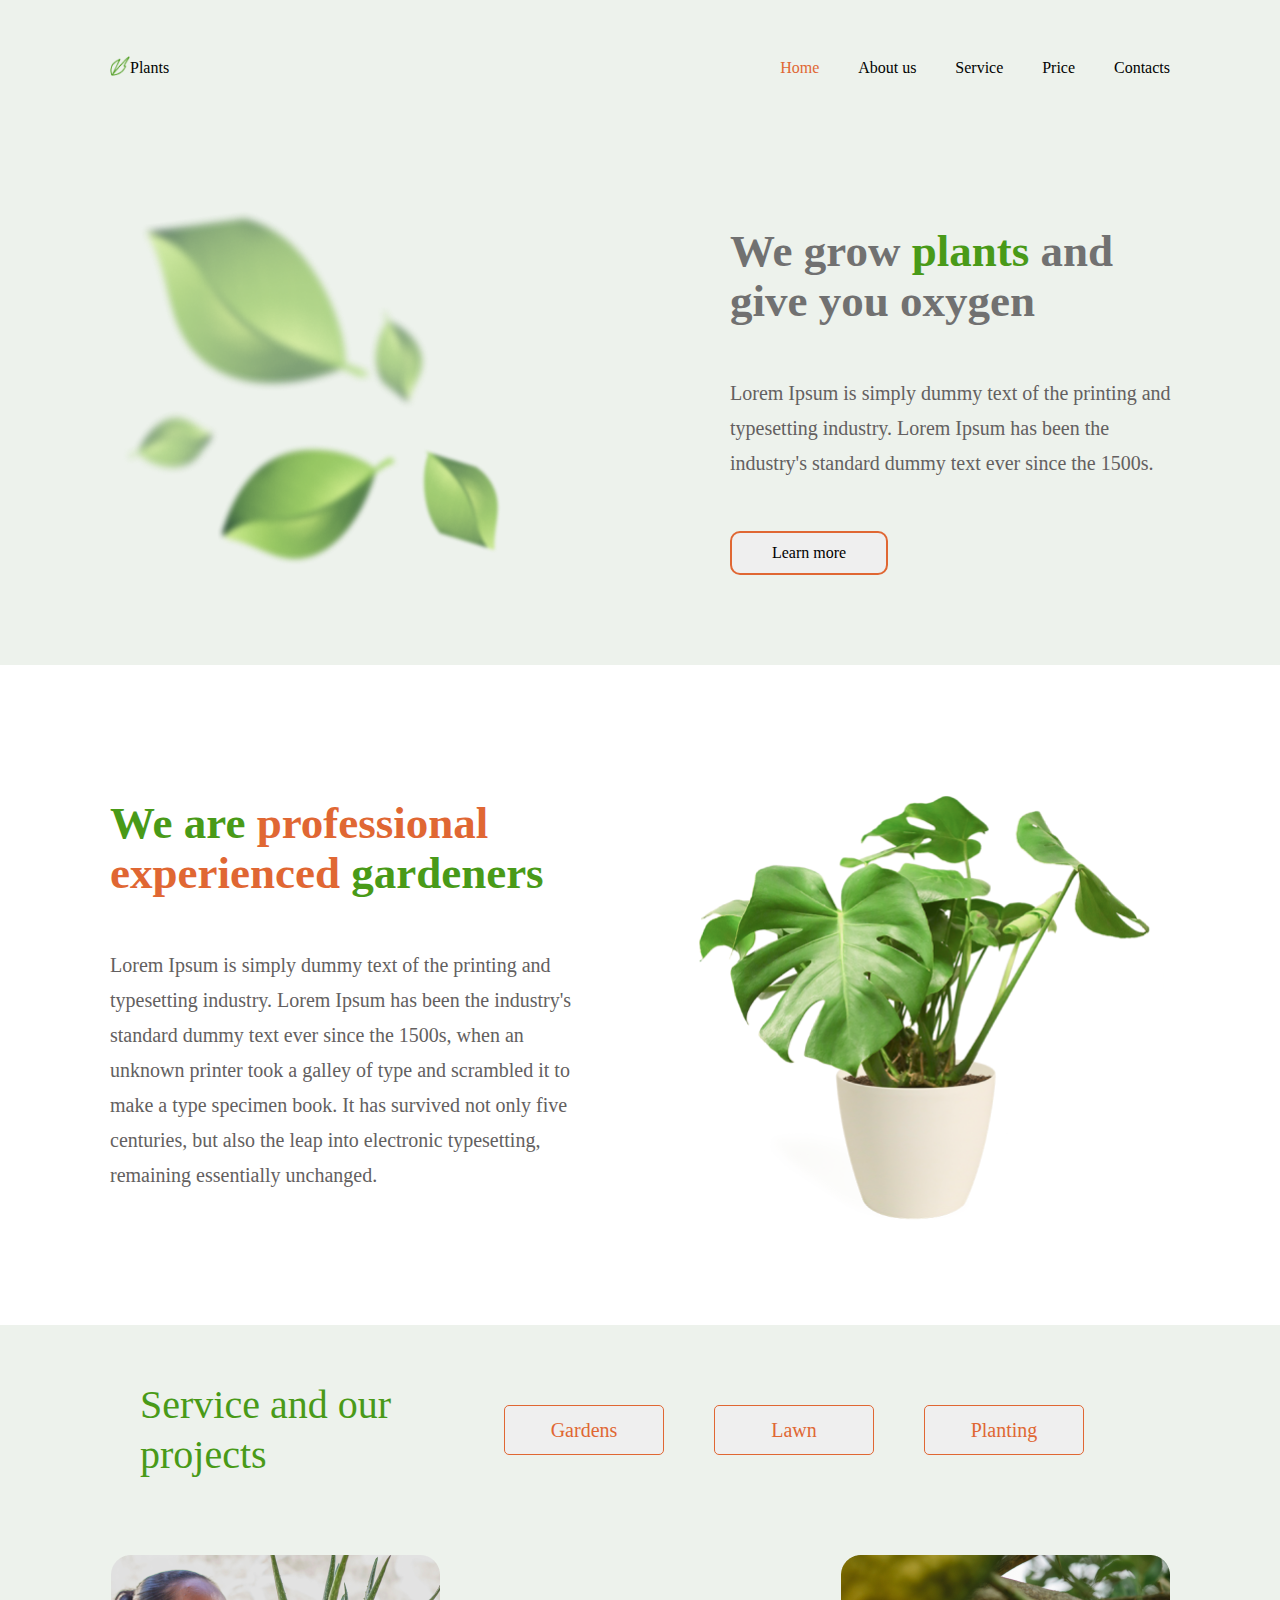
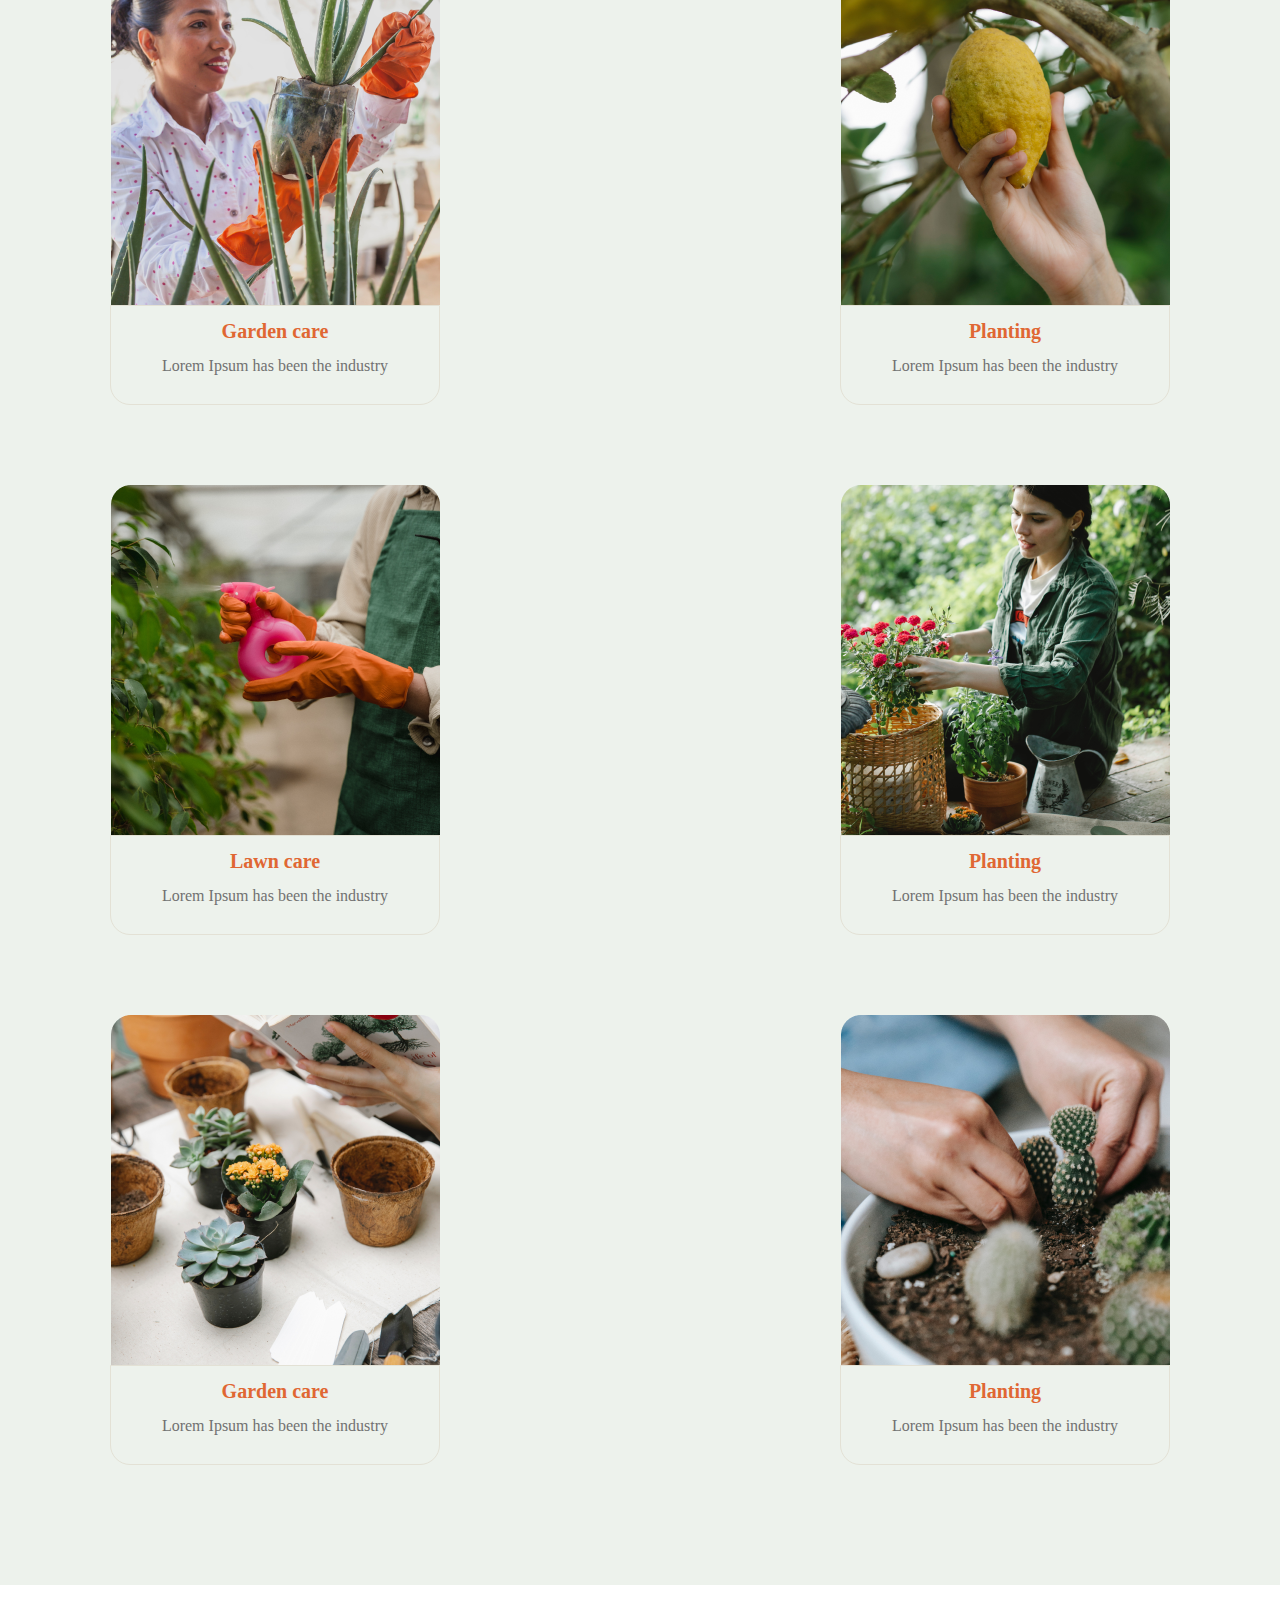
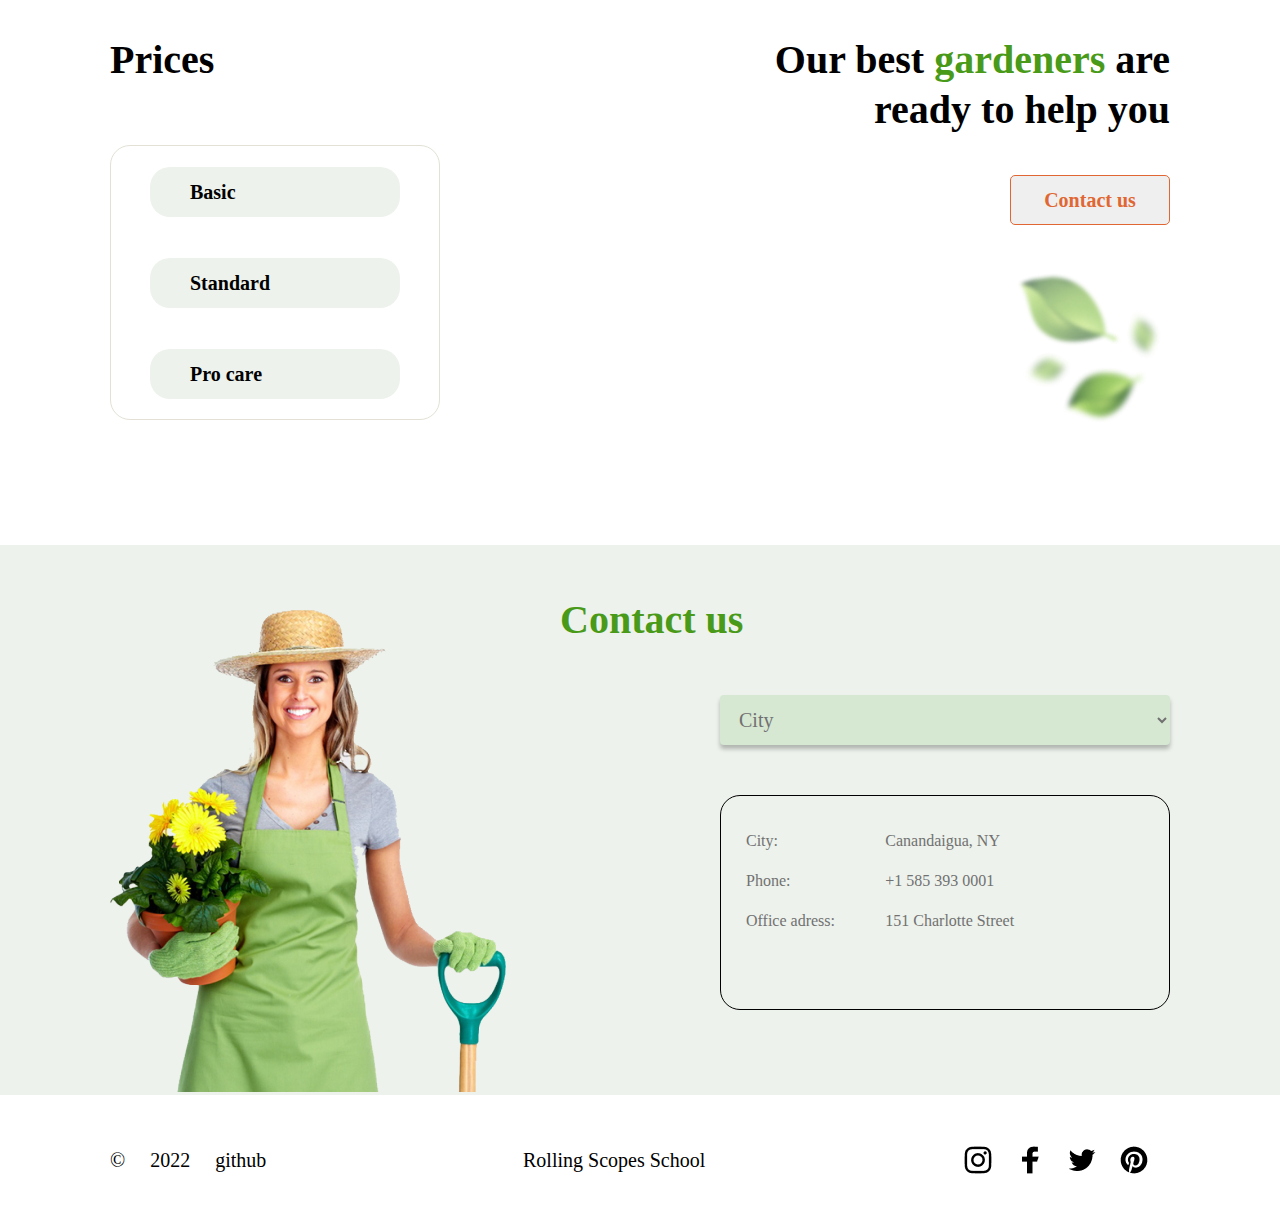
==== index.html @ 28f15deb "Try to add contact form" ====
<!DOCTYPE html>
<html lang="en">
<head>
    <meta charset="UTF-8">
    <meta http-equiv="X-UA-Compatible" content="IE=edge">
    <meta name="viewport" content="width=device-width, initial-scale=1.0">
    <link rel="stylesheet" href="css/reset.css"></link>
    <link rel="stylesheet" href="css/typography.css"></link>
    <link rel="stylesheet" href="css/main.css"></link>
    <link rel="stylesheet" href="css/adaptive.css"></link>
    <title>Plants</title>
</head>
<body>
    <div class="main-container">
        <header>
            <div class="head-logo">
                <img src="images/logo.png" alt="logo">
                <p>Plants</p>
            </div>
            <div class="head-menu">
                <div class="head-items" >
                    <a href="#" style="color:var(--color-orange)">Home</a>
                </div>
                <div class="head-items">
                    <a href="#">About us</a>
                </div>
                <div class="head-items">
                    <a href="#">Service</a>
                </div>
                <div class="head-items">
                    <a href="#">Price</a>
                </div>
                <div class="head-items">
                    <a href="#">Contacts</a>
                </div>
            </div>
        </header>
        <main>
            <div class="welcom">
                <div class="laefs">
                    <img src="images/leafs.png" alt="leafs">
                </div>
                <div class="welcom-section">
                    <div class="welcom-title">
                        <p>We grow <span style="color:var(--color-green)">plants</span> 
                            and give you oxygen
                        </p>
                    </div>
                    <div class="welcom-text">
                        <p>Lorem Ipsum is simply dummy text of the printing 
                            and typesetting industry. Lorem Ipsum has been 
                            the industry's standard dummy text ever since 
                            the 1500s.
                        </p>
                    </div>
                    <div class="welcom-buttom">
                        <form action="#">
                            <button class="button"><span>Learn more</span></button>
                        </form>
                    </div>
                </div>
            </div>
            <div class="about">
                <div class="about-wrapper">
                    <div class="about-title">
                        <p>We are <span style="color: var(--color-orange)">professional experienced</span> gardeners</p>
                    </div>
                    <div class="about-text">
                        <p>Lorem Ipsum is simply dummy text of the printing 
                            and typesetting industry. Lorem Ipsum has been the 
                            industry's standard dummy text ever since the 1500s, 
                            when an unknown printer took a galley of type and 
                            scrambled it to make a type specimen book. It has 
                            survived not only five centuries, but also the leap 
                            into electronic typesetting, remaining essentially 
                            unchanged. 
                        </p>
                    </div>
                </div>
                <div class="about-logo">
                    <img src="images/houseplant.png" alt="houseplant">
                </div>
            </div>
            <div class="service">
                <div class="service-top">
                    <div class="service-title">
                        <p>Service and our projects</p>
                    </div>
                    <div class="service-menu">
                        <button class="button-service"><span>Gardens</span></button>
                        <button class="button-service"><span>Lawn</span></button>
                        <button class="button-service"><span>Planting</span></button>
                    </div>
                </div>
                <div class="service-main">
                    <div class="service-item">
                        <div class="service-picture">
                            <a href="#"><img src="images/garden.png" alt="Garden care"></a> 
                        </div>
                        <div class="service-name">
                            <p class="topic">Garden care</p>
                            <p>Lorem Ipsum has been the industry</p>
                        </div>
                    </div>
                    <div class="service-item">
                        <div class="service-picture">
                            <a href="#"><img src="images/planting.png" alt="Planting"></a> 
                        </div>
                        <div class="service-name">
                            <p class="topic">Planting</p>
                            <p>Lorem Ipsum has been the industry</p>
                        </div>
                    </div>
                    <div class="service-item">
                        <div class="service-picture">
                            <a href="#"><img src="images/care.png" alt="Lawn care"></a> 
                        </div>
                        <div class="service-name">
                            <p class="topic">Lawn care</p>
                            <p>Lorem Ipsum has been the industry</p>
                        </div>
                    </div>
                    <div class="service-item">
                        <div class="service-picture">
                            <a href="#"><img src="images/planting2.png" alt="Planting"></a> 
                        </div>
                        <div class="service-name">
                            <p class="topic">Planting</p>
                            <p>Lorem Ipsum has been the industry</p>
                        </div>
                    </div>
                    <div class="service-item">
                        <div class="service-picture">
                            <a href="#"><img src="images/gargen2.png" alt="Garden"></a> 
                        </div>
                        <div class="service-name">
                            <p class="topic">Garden care</p>
                            <p>Lorem Ipsum has been the industry</p>
                        </div>
                    </div>
                    <div class="service-item">
                        <div class="service-picture">
                            <a href="#"><img src="images/planting3.png" alt="Planting"></a> 
                        </div>
                        <div class="service-name">
                            <p class="topic">Planting</p>
                            <p>Lorem Ipsum has been the industry</p>
                        </div>
                    </div>
                </div>
            </div>
            <div class="price-content">
                <div class="price-choose">
                    <p>Prices</p>
                    <div class="price-box">
                        <button class="button-price"><span>Basic</span></button>
                        <button class="button-price"><span>Standard</span></button>
                        <button class="button-price"><span>Pro care</span></button>
                    </div>
                </div>
                <div class="price-help">
                    <p>Our best <span style="color: var(--color-green);">gardeners</span> are ready to help you</p>
                    <button class="button-contact"><span>Contact us</span></button>
                    <img src="images/leafs_smoll.png" alt="leafs">
                </div>
            </div>
            <div class="contacts">
                <div class="logo-contacts">
                    <img src="images/women.png" alt="contacts">
                </div>
                <div class="contact-form">
                    <p>Contact us</p>
                    <div class="city-list">
                        <select name="City" size="1">
                            <option value="">City</option>
                            <option value="i1">Canandaigua, NY</option>
                            <option value="2">New York City</option>
                            <option value="3">Yonkers, NY</option>
                            <option value="4">Sherrill, NY</option>
                        </select>
                    </div>
                    <div class="output-information">
                        <div class="outinfo">
                            <p>City:</p>
                            <P>Canandaigua, NY</P>
                        </div>
                        <div class="outinfo">
                            <p>Phone:</p>
                            <P>+1 585 393 0001</P>
                        </div>
                        <div class="outinfo">
                            <p>Office adress:</p>
                            <P>151 Charlotte Street</P>
                        </div>
                    </div>    
                    <!-- <div>
                        <div id="i1" style="display: none;">
                            Блок1
                        </div>
                        <script>
                            function viewList(){
                            document.getElementById("i1").style.display = "block";
                          };
                        </script>
                        
                    </div> -->
                </div>
            </div>
        </main>
        <footer>
            <div>
                <p>&copy; &nbsp;&nbsp;&nbsp; 2022 &nbsp;&nbsp;&nbsp; github</p>
            </div>
            <div>
                <p>Rolling Scopes School</p>
            </div>
            <div class="socials">
                <img src="images/instagram.png" alt="instagram">
                <img src="images/facebook.png" alt="facebook">
                <img src="images/twitter.png" alt="twitter">
                <img src="images/odnoklasniki.png" alt="odnoklasniki">
            </div>
        </footer>
    </div>
</body>
</html>
---- css/typography.css ----
:root {
    --color-green: #499A18;
    --color-orange: #E06733;
    --color-fon: #EDF2EC;
    --color-black: #010201;
    --color-title: #717171;
    --color-text: #636060;
}
---- css/main.css ----
body {
    background-color: #ffffff;
}

.main-container {
    max-width: 1440px;
    margin-left: auto;
    margin-right: auto;
}

header {
    min-height: 135px;
    background-color: var(--color-fon);
    display: flex;
    justify-content: space-between;
    align-items: center;
    font-family: Inika;
    font-weight: 500;
    font-size: 16px;
    color: var(--color-black);
}

.head-logo {
    display: flex;
    justify-content: flex-start;
    padding-left: 110px;
    width: 100%;
    height: 100%;
}

.head-logo img {
    height: 20px;
    width: 20px;
}

.head-menu {
    display: flex;
    justify-content: space-between;
    width: 100%;
    height: 100%;
    padding-right: 110px;
    padding-left: 200px;
}

.head-menu .head-items a{
    text-decoration: none;
    color: var(--color-black);
}

.welcom {
    height: 530px;
    background-color: var(--color-fon);
    display: flex;
    justify-content: center;
    align-items: center;
}

.welcom .laefs{
    min-width: 50%;
}

.welcom .laefs img{
    min-height: 410px;
    min-width: 450px;
    padding-left: 120px;
    padding-right: 120px;
}

.welcom .welcom-section {
    display: flex;
    flex-direction: column;
    justify-content: space-between;
    padding: 90px;
}

.welcom-title {
    font-family: Inter;
    font-weight: 700;
    font-size: 45px;
    color: var(--color-title);
    line-height: 50px;
}

.welcom-text {
    font-family: Inter;
    font-weight: 400;
    font-size: 20px;
    color: var(--color-text);
    line-height: 35px;
    margin: 50px 0 50px;
}

.welcom-section .button {
    height: 44px;
    width: 158px;
    font-family: Inter;
    font-weight: 400;
    border: 2px solid var(--color-orange);
    cursor: pointer;
    border-radius: 10px;
    font-size: 16px;
}

.welcom-section .button:hover {
    background-color: var(--color-orange);
    color: #ffffff;
}

.about {
    display: flex;
    justify-content: space-between;
    align-items: center;
    height: 660px;
    padding: 110px;
}

.about-title {
    font-family: Inter;
    font-weight: 700;
    font-size: 45px;
    color: var(--color-green);
    line-height: 50px;
    margin: 50px 100px 50px 0;
}

.about-text {
    font-family: Inter;
    font-weight: 400;
    font-size: 20px;
    color: var(--color-text);
    line-height: 35px;
    margin: 50px 100px 50px 0;
}

.about .about-logo {
    min-width: 45%;
    display: flex;
    justify-content: center;
}

.about .about-logo img{
    height: 480px;
    width: 465px;
}

.service {
    min-height: 1300px;
    background-color: var(--color-fon);
    display: flex;
    flex-direction: column;
    padding: 20px 110px 120px;
}

.service-top {
    height: 170px;
    display: flex;
    justify-content: flex-start;
    align-items: center;
    padding-left: 30px;
}

.service-top .service-title {
    color: var(--color-green);
    font-family: Inika;
    font-weight: 400;
    font-size: 40px;
    line-height: 50px;
    width: 30%;
}

.service-top .service-menu {
    display: flex;
    justify-content: space-between;
    gap: 50px;
    margin-left: 55px;
}

.service-top .button-service{
    width: 160px;
    height: 50px;
    font-family: Inika;
    font-weight: 400;
    color: var(--color-orange);
    border: 1px solid var(--color-orange);
    cursor: pointer;
    border-radius: 5px;
    font-size: 20px;
}

.service-top .button-service:hover{
    color: white;
    background-color: var(--color-orange);
}

.service-main {
    margin-top: 40px;
    flex-wrap: wrap;
    display: flex;
    justify-content: space-between;
    gap: 80px;
}

.service-main .service-name {
    height: 100px;
    width: 330px;
    border: 1px solid #E3E1D5;
    border-radius: 0 0 20px 20px;
    text-align: center;
}

.service-main .topic {
    color: var(--color-orange);
    font-family: Inter;
    font-weight: 700;
    font-size: 20px;
    line-height: 50px;
}
.service-main p {
    color: var(--color-title);
    font-family: Inter;
    font-weight: 400;
    font-size: 16px;
    line-height: 20px;
}

.price-content {
    height: 560px;
    display: flex;
    justify-content: space-between;
    padding: 50px 110px 125px;
}

.price-content p {
    font-family: Inter;
    font-weight: 700;
    color: black;
    font-size: 40px;
    line-height: 50px;
}

.price-content .price-choose {
    display: flex;
    flex-direction: column;
    justify-content: stretch;
    gap: 60px;
}

.price-content .price-box {
    width: 330px;
    height: 280px;
    border: 1px solid #E3E1D5;
    border-radius: 20px;
    display: flex;
    flex-direction: column;
    justify-content: space-around;
    align-items: center;
}

.price-content .price-box .button-price {
    width: 250px;
    height: 50px;
    border: none;
    border-radius: 20px;
    font-family: Inter;
    font-weight: 700;
    font-size: 20px;
    background-color: var(--color-fon);
    text-align: left;
    padding-left: 40px;
    cursor: pointer;
}

.price-content .price-help {
    display: flex;
    flex-direction: column;
    align-items: flex-end;
    gap: 40px;
    width: 40%;
    text-align: right;
}

.price-content .button-contact{
    min-width: 160px;
    min-height: 50px;
    font-family: Inika;
    font-weight: 700;
    color: var(--color-orange);
    border: 1px solid var(--color-orange);
    cursor: pointer;
    border-radius: 5px;
    font-size: 20px;
}

.price-content .button-contact:hover{
    color: white;
    background-color: var(--color-orange);
}

.price-content .price-help img{
    height: 175px;
    width: 155px;
}

.contacts {
    height: 550px;
    background-color: var(--color-fon);
    padding: 50px 110px 0;
    display: flex;
}

.contact-form {
    margin-left: 50px;
    display: flex;
    flex-direction: column;
    gap: 50px;
    flex-grow: 1;
    align-items: flex-end;
}

.contact-form p {
    font-family: Inika;
    font-weight: 700;
    color: var(--color-green);
    font-size: 40px;
    line-height: 50px;
    width: 100%;
}

.contact-form .city-list {
    display: flex;
    justify-content: flex-end;
}    

.contact-form select {
    width: 450px;
    height: 50px;
    font-size: 20px;
    color: var(--color-title);
    background-color: #D6E7D2;
    box-shadow: 0px 4px 4px rgba(0, 0, 0, 0.25);
    border-radius: 4px;
    padding-left: 15px;
    border: none;
}

 .contact-form option {
    line-height: 100px;
    background-color: #D6E7D2;
    min-height: 100px;
    
 }

.contact-form select:hover {
    color: var(--color-title);
    background-color: #C1E698;
}

.contact-form .output-information {
    width: 450px;
    height: 215px;
    border: 1px solid;
    border-radius: 20px;
    display: flex;
    flex-direction: column;
    padding: 25px;
    /* display: none; */
}

.contact-form .outinfo {
    display: flex;
    justify-content: space-between;
    width: 70%;
}

.contact-form .output-information p{
    font-family: Inter;
    font-size: 16px;
    line-height: 40px;
    font-weight: 400;
    color: var(--color-title);
}



footer {
    min-height: 130px;
    padding: 0 110px;
    font-family: Inter;
    font-weight: 400;
    font-size: 20px;
    line-height: 50px;
    display: flex;
    justify-content: space-between;
    align-items: center;
}

footer .socials {
    display: flex;
    justify-content: space-between;
}

.socials img {
    height: 32px;
    width: 32px;
    margin-right: 20px;
}
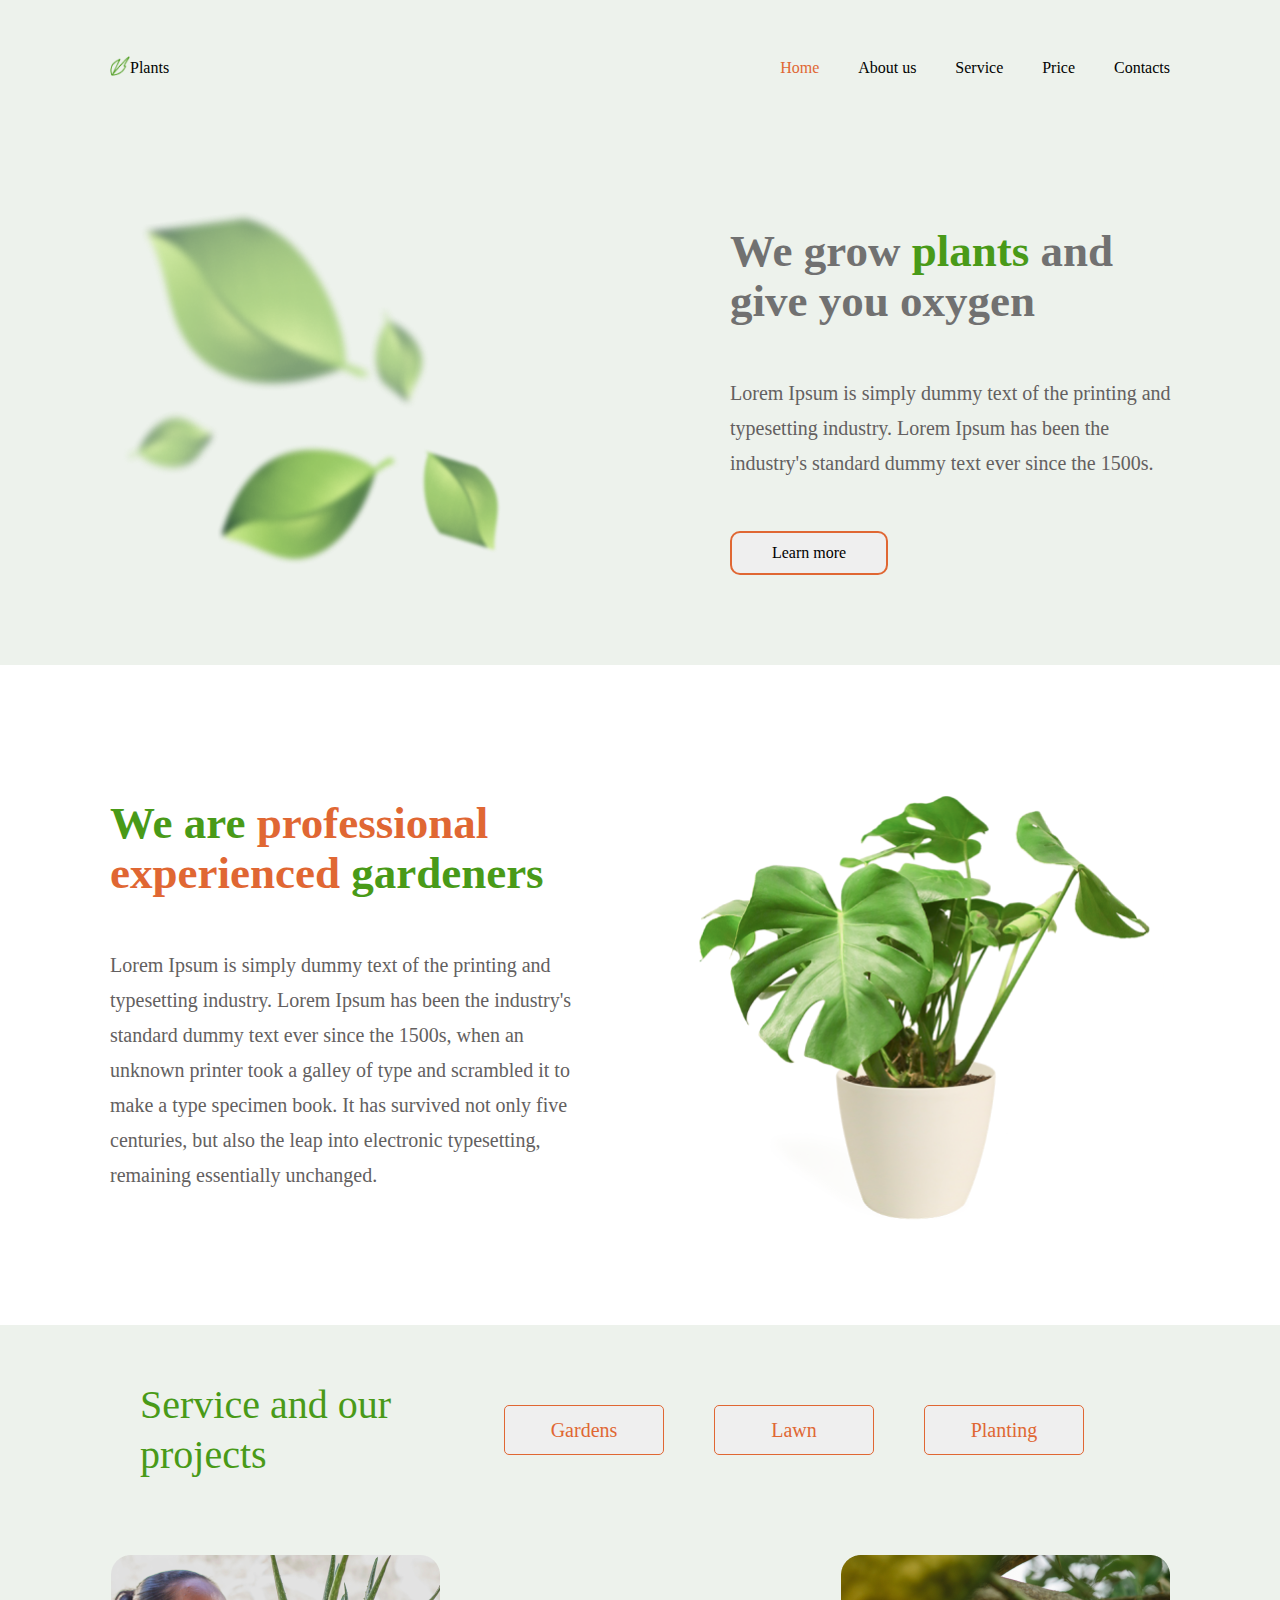
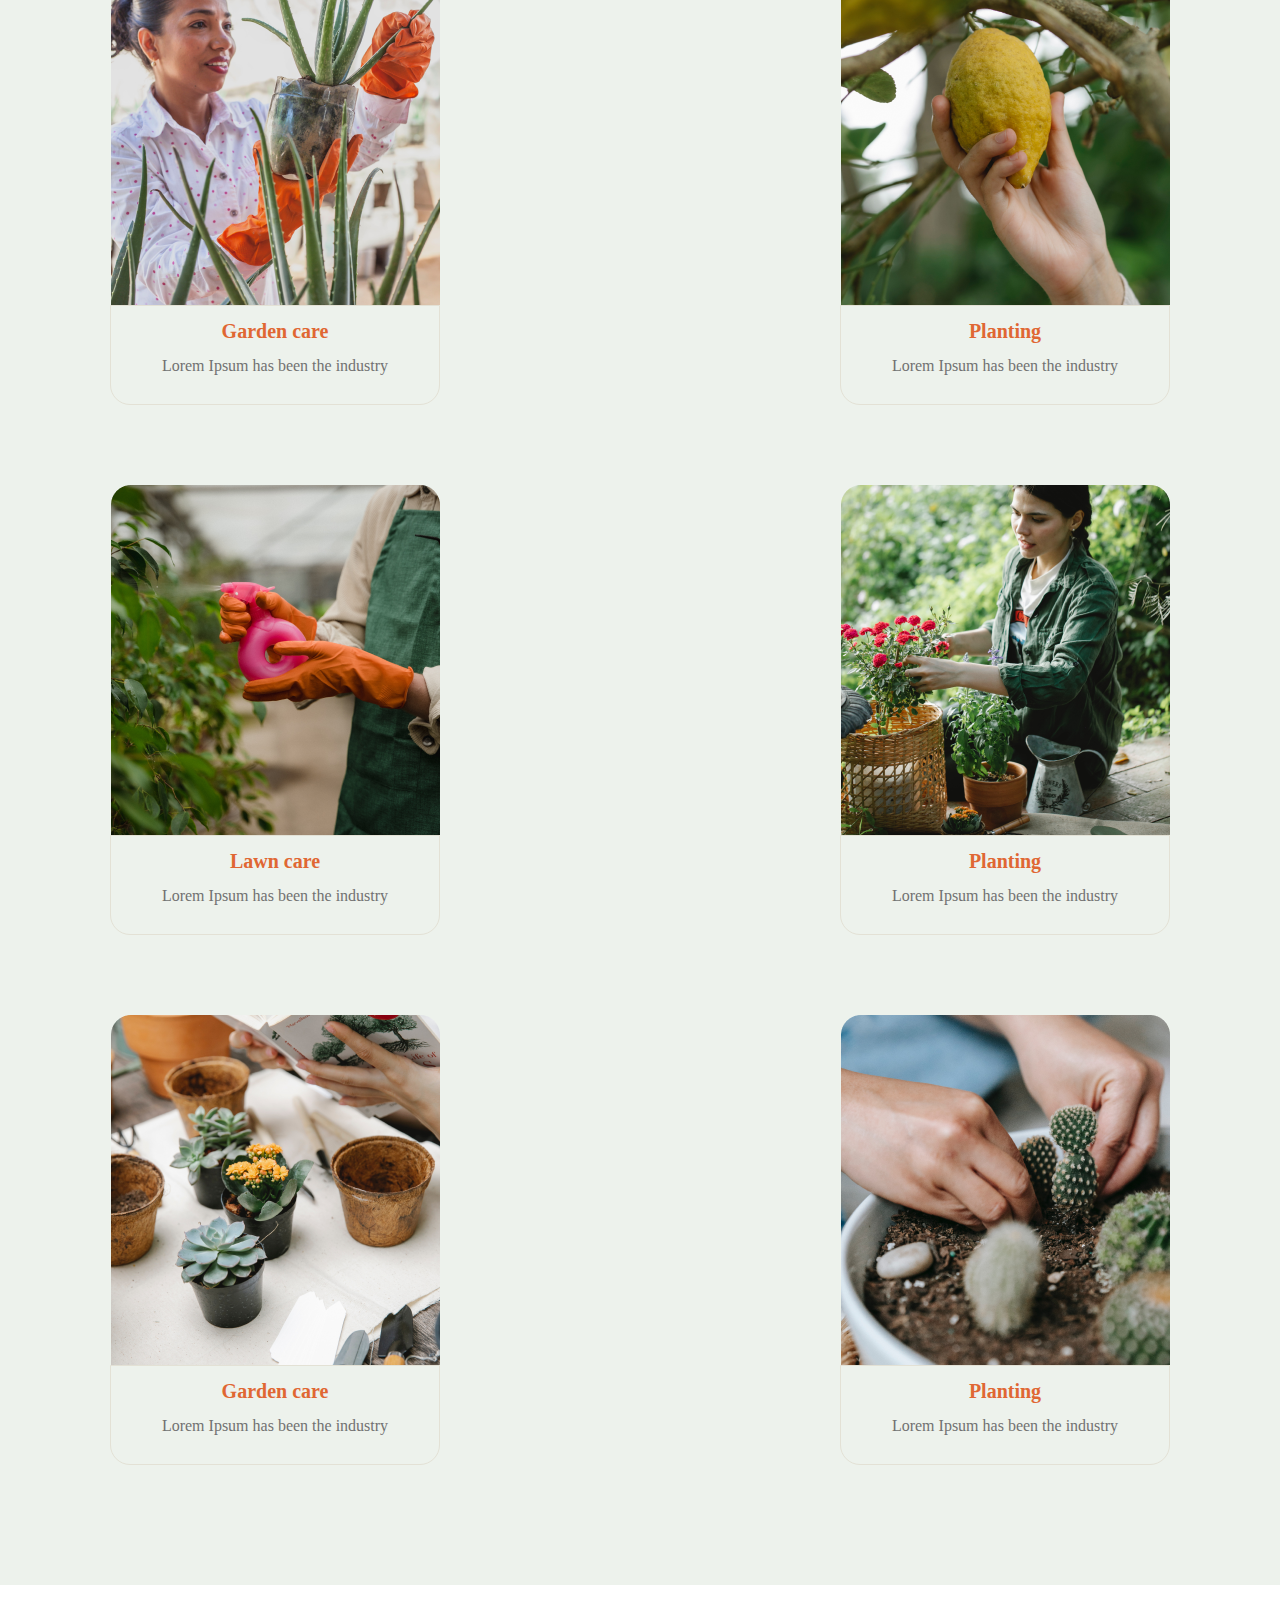
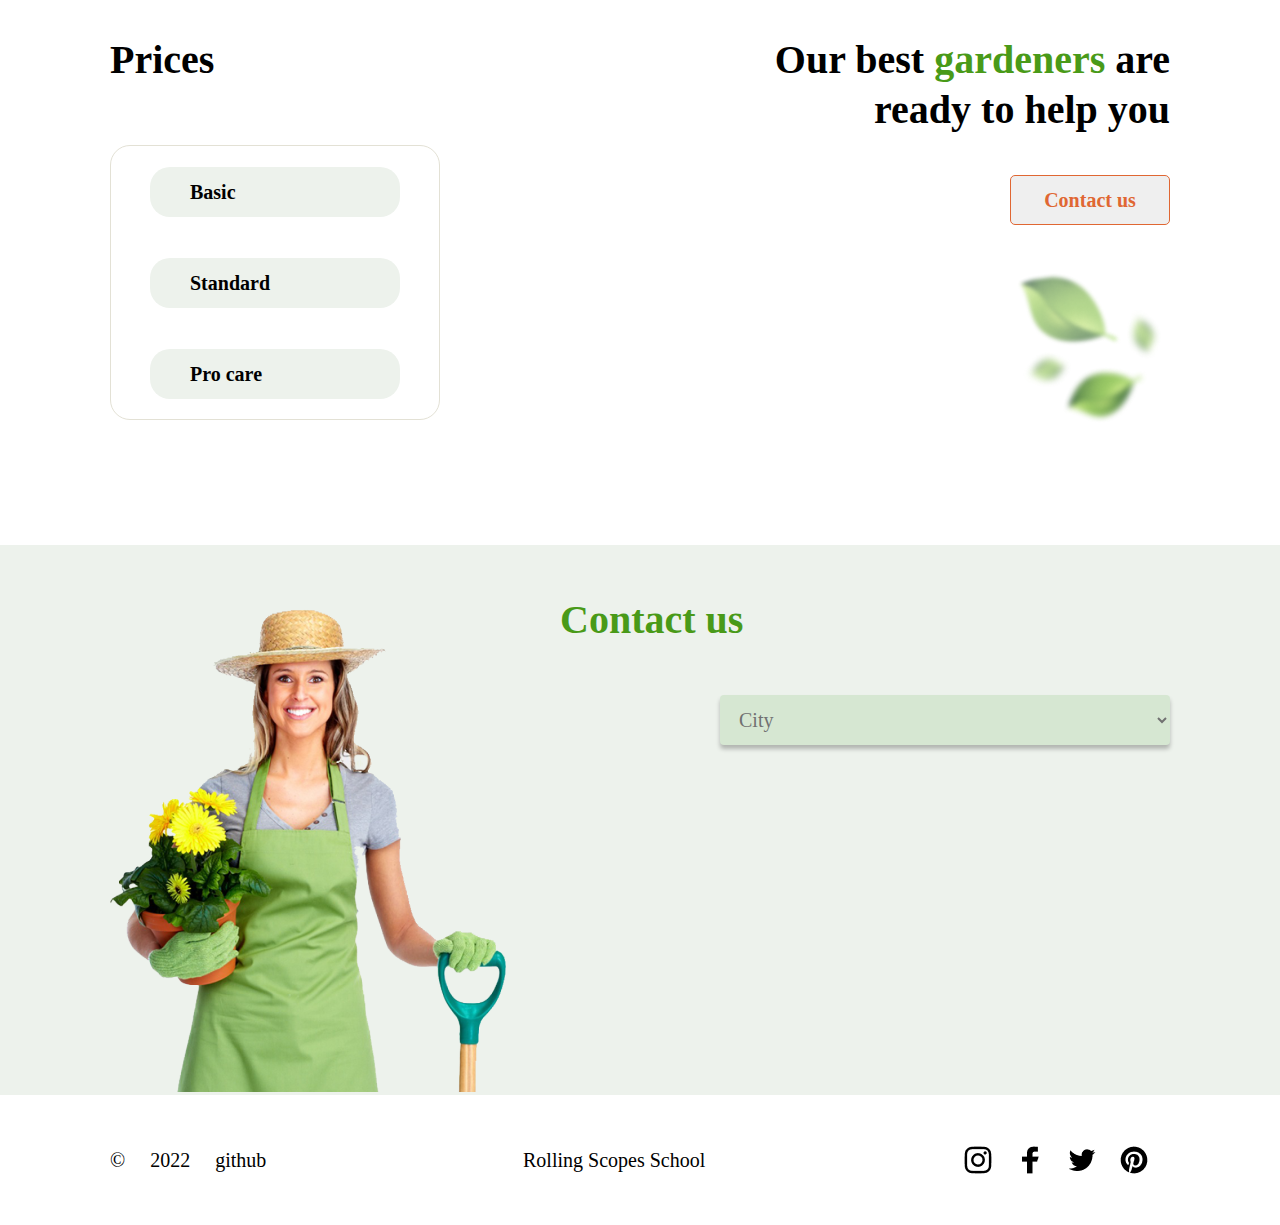
==== commit b8876381: "Add 4 cards 'Call us' and add buttons for them" ====
--- a/index.html
+++ b/index.html
@@ -179,7 +179,7 @@
                             <option value="4">Sherrill, NY</option>
                         </select>
                     </div>
-                    <div class="output-information">
+                    <div class="output-information" id="Canandaigua">
                         <div class="outinfo">
                             <p>City:</p>
                             <P>Canandaigua, NY</P>
@@ -192,7 +192,62 @@
                             <p>Office adress:</p>
                             <P>151 Charlotte Street</P>
                         </div>
+                        <div class="btn-call-us">
+                            <button class="button-call-us"><span>Call us</span></button>
+                        </div>
+                    </div>
+                    <div class="output-information" id="NYC">
+                        <div class="outinfo">
+                            <p>City:</p>
+                            <P>New York City</P>
+                        </div>
+                        <div class="outinfo">
+                            <p>Phone:</p>
+                            <P>+1 212 456 0002</P>
+                        </div>
+                        <div class="outinfo">
+                            <p>Office adress:</p>
+                            <P>9 East 91st Street</P>
+                        </div>
+                        <div class="btn-call-us">
+                            <button class="button-call-us"><span>Call us</span></button>
+                        </div>
+                    </div>
+                    <div class="output-information" id="Yonkers">
+                        <div class="outinfo">
+                            <p>City:</p>
+                            <P>Yonkers, NY</P>
+                        </div>
+                        <div class="outinfo">
+                            <p>Phone:</p>
+                            <P>+1 914 678 0003</P>
+                        </div>
+                        <div class="outinfo">
+                            <p>Office adress:</p>
+                            <P>511 Warburton Ave</P>
+                        </div>
+                        <div class="btn-call-us">
+                            <button class="button-call-us"><span>Call us</span></button>
+                        </div>
+                    </div>
+                    <div class="output-information" id="Sherrill">
+                        <div class="outinfo">
+                            <p>City:</p>
+                            <P>Sherrill, NY</P>
+                        </div>
+                        <div class="outinfo">
+                            <p>Phone:</p>
+                            <P>+1 315 908 0004</P>
+                        </div>
+                        <div class="outinfo">
+                            <p>Office adress:</p>
+                            <P>14 WEST Noyes BLVD</P>
+                        </div>
+                        <div class="btn-call-us">
+                            <button class="button-call-us"><span>Call us</span></button>
+                        </div>
                     </div>    
+
                     <!-- <div>
                         <div id="i1" style="display: none;">
                             Блок1
--- a/css/main.css
+++ b/css/main.css
@@ -347,7 +347,6 @@
     line-height: 100px;
     background-color: #D6E7D2;
     min-height: 100px;
-    
  }
 
 .contact-form select:hover {
@@ -363,13 +362,19 @@
     display: flex;
     flex-direction: column;
     padding: 25px;
-    /* display: none; */
-}
+    flex-shrink: 1;
+}
+
+.contact-form #Canandaigua {display: none;}
+.contact-form #NYC {display: none;}
+.contact-form #Yonkers {display: none;}
+.contact-form #Sherrill {display: none;}
+
 
 .contact-form .outinfo {
     display: flex;
     justify-content: space-between;
-    width: 70%;
+    width: 80%;
 }
 
 .contact-form .output-information p{
@@ -380,7 +385,28 @@
     color: var(--color-title);
 }
 
-
+.contact-form .btn-call-us {
+    padding-top: 15px;
+    text-align: center;
+}
+
+.contact-form .button-call-us {
+    width: 122px;
+    height: 26px;
+    font-family: Inika;
+    font-weight: 700;
+    color: var(--color-title);
+    border: 1px solid var(--color-orange);
+    cursor: pointer;
+    border-radius: 5px;
+    font-size: 12px;
+    line-height: 15px;
+}
+
+.contact-form .button-call-us:hover{
+    color: white;
+    background-color: var(--color-orange);
+}
 
 footer {
     min-height: 130px;
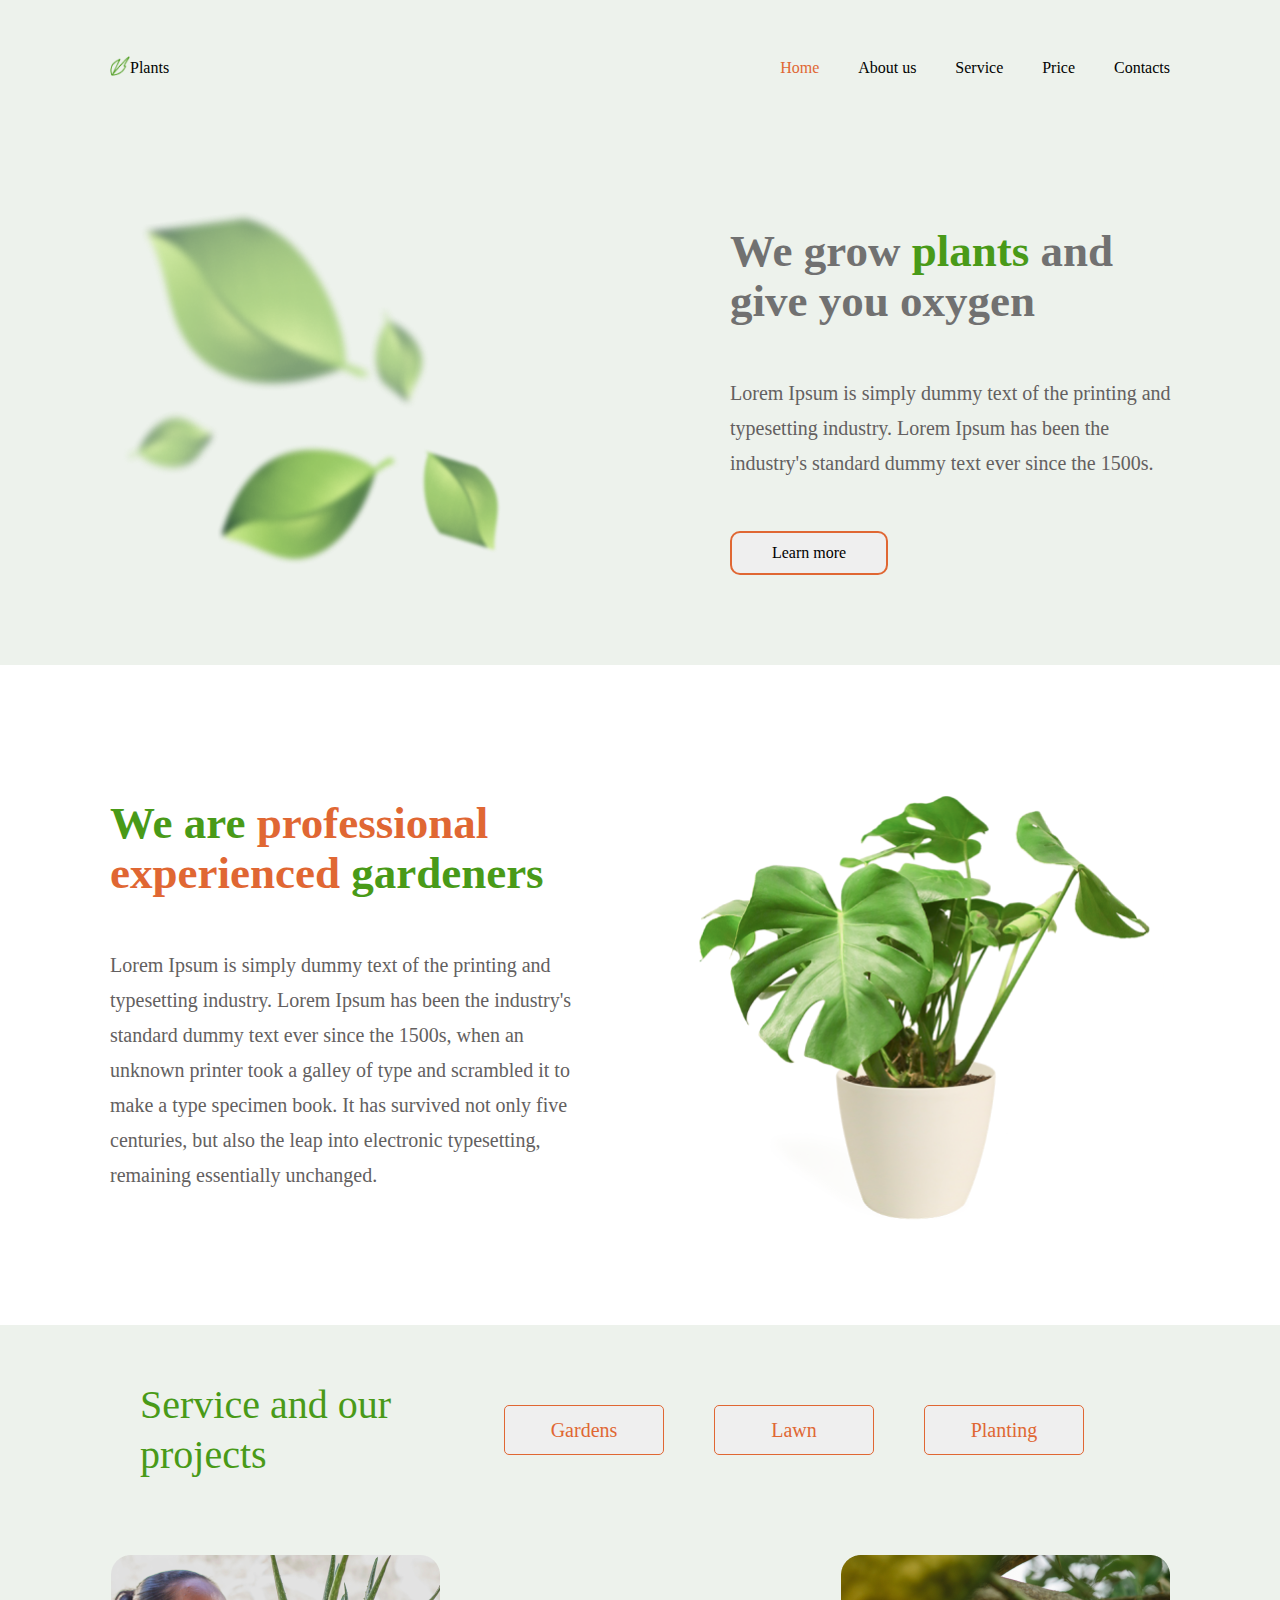
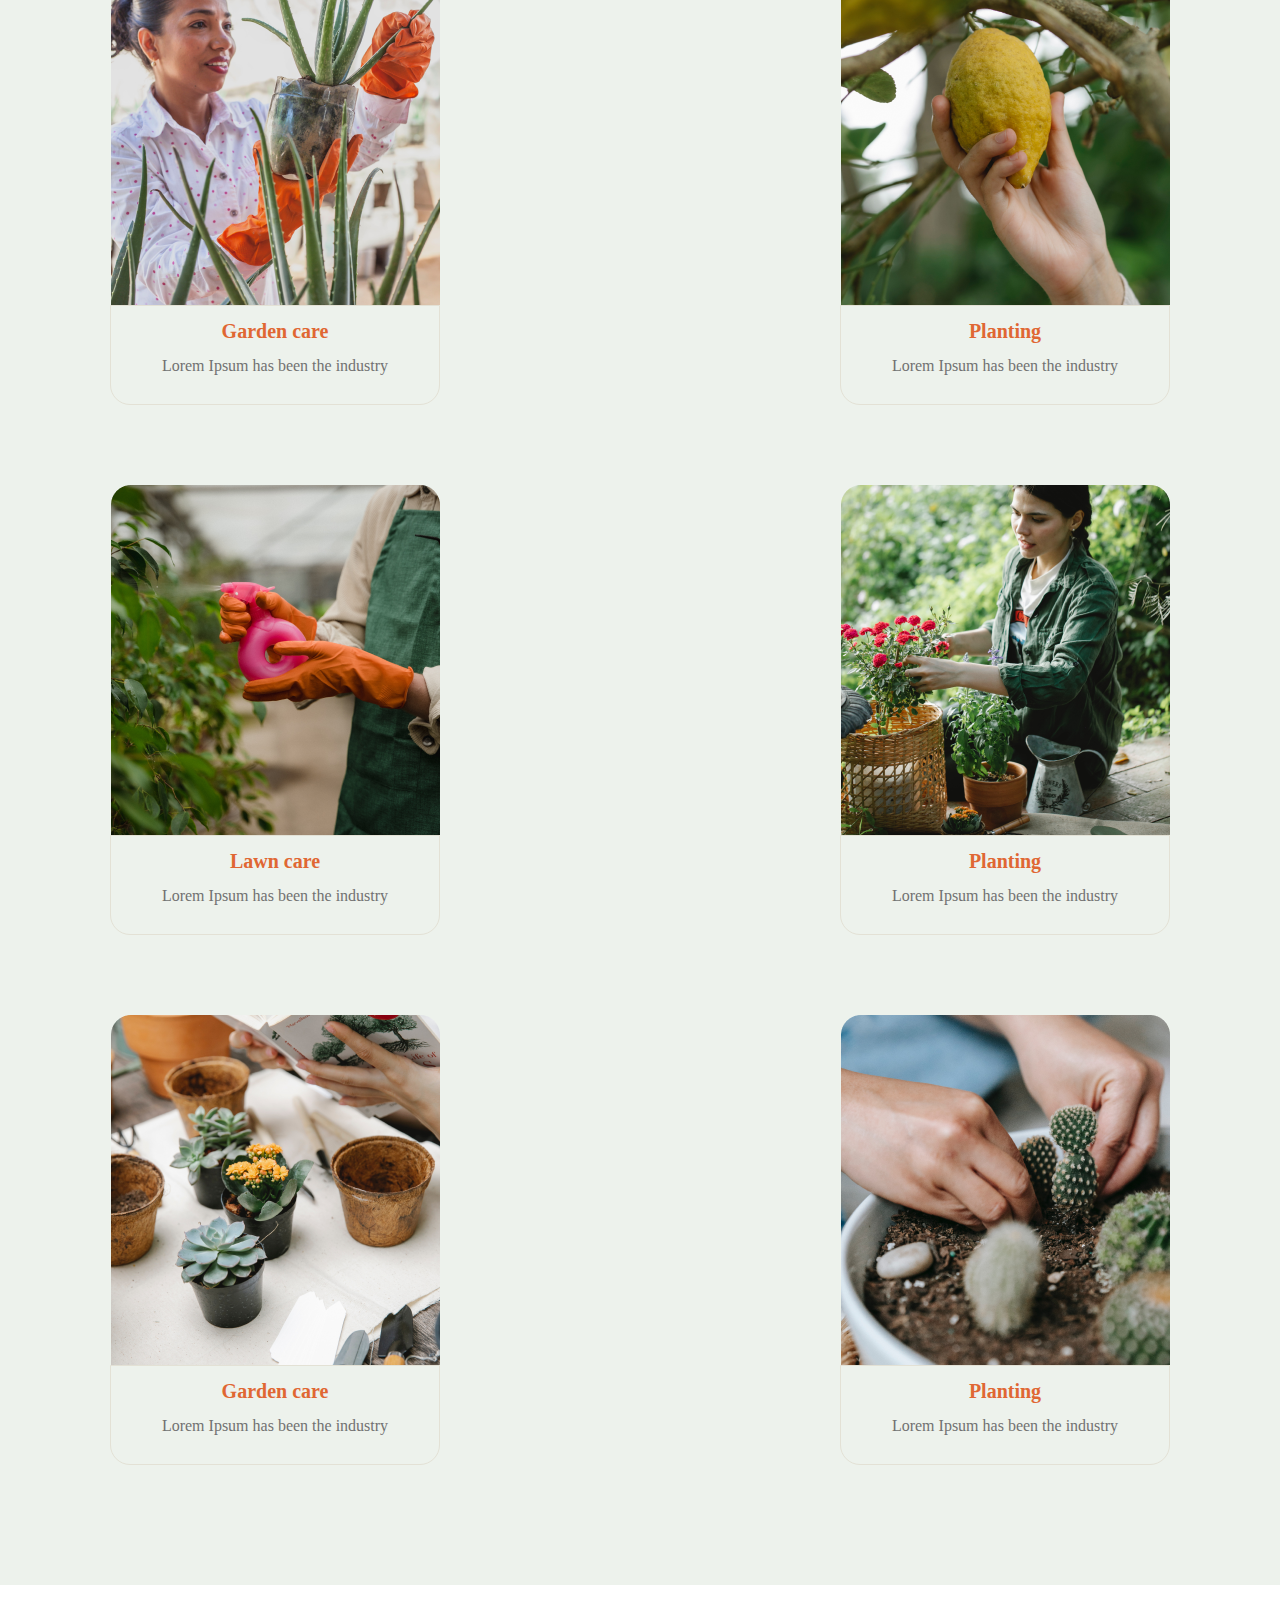
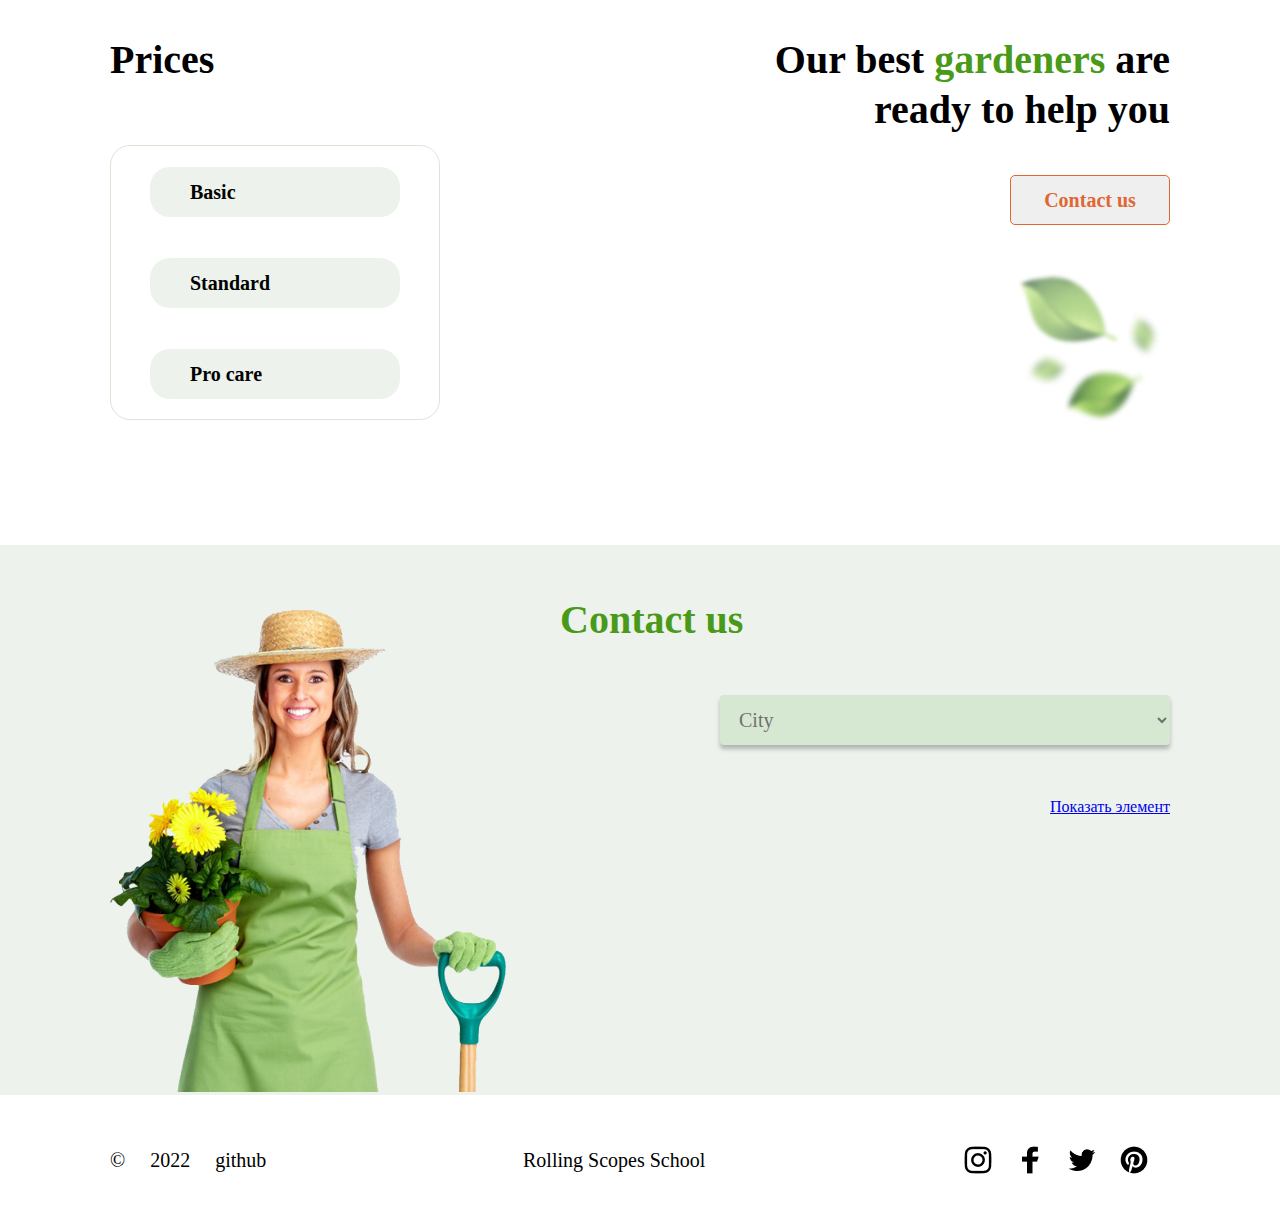
==== commit f183e037: "Try to add JavaScript into SELECT" ====
--- a/index.html
+++ b/index.html
@@ -170,16 +170,40 @@
                 </div>
                 <div class="contact-form">
                     <p>Contact us</p>
+
+                    <script>
+                        function showHide(element_id){
+                            var obj = document.getElementById(element_id);
+                            if (obj.style.display != "block") {
+                                obj.style.display = "block"
+                            }
+                            else obj.style.display = "none"
+                        }
+                    </script>
+
                     <div class="city-list">
-                        <select name="City" size="1">
+                        <!-- <select name="Call" onchange="window.location.href = this.options[this.selectedIndex].value"> -->
+                        <select id="select" onchange="showHide();">
                             <option value="">City</option>
-                            <option value="i1">Canandaigua, NY</option>
-                            <option value="2">New York City</option>
-                            <option value="3">Yonkers, NY</option>
-                            <option value="4">Sherrill, NY</option>
+                            <option value="1" onclick="showHide('Canandaigua')">Canandaigua, NY</option>
+                            <option value="2" onclick="showHide('NYC')">New York City</option>
+                            <option value="3" onclick="showHide('Yonkers')">Yonkers, NY</option>
+                            <option value="4" onclick="showHide('Sherrill')">Sherrill, NY</option>
                         </select>
                     </div>
-                    <div class="output-information" id="Canandaigua">
+
+                    <script>
+                        function showHide(element_id){
+                            var obj = document.getElementById(element_id);
+                            if (obj.style.display != "block") {
+                                obj.style.display = "block"
+                            }
+                            else obj.style.display = "none"
+                        }
+                    </script>
+                    <a href="javascript:void(0)" onclick="showHide('Canandaigua')">Показать элемент</a>
+
+                    <div class="output-information" id="Canandaigua" style="display: none;">
                         <div class="outinfo">
                             <p>City:</p>
                             <P>Canandaigua, NY</P>
@@ -246,20 +270,8 @@
                         <div class="btn-call-us">
                             <button class="button-call-us"><span>Call us</span></button>
                         </div>
-                    </div>    
-
-                    <!-- <div>
-                        <div id="i1" style="display: none;">
-                            Блок1
-                        </div>
-                        <script>
-                            function viewList(){
-                            document.getElementById("i1").style.display = "block";
-                          };
-                        </script>
-                        
-                    </div> -->
-                </div>
+                    </div> 
+                </div> 
             </div>
         </main>
         <footer>
--- a/css/main.css
+++ b/css/main.css
@@ -365,7 +365,7 @@
     flex-shrink: 1;
 }
 
-.contact-form #Canandaigua {display: none;}
+/* .contact-form #Canandaigua {display: none;} */
 .contact-form #NYC {display: none;}
 .contact-form #Yonkers {display: none;}
 .contact-form #Sherrill {display: none;}
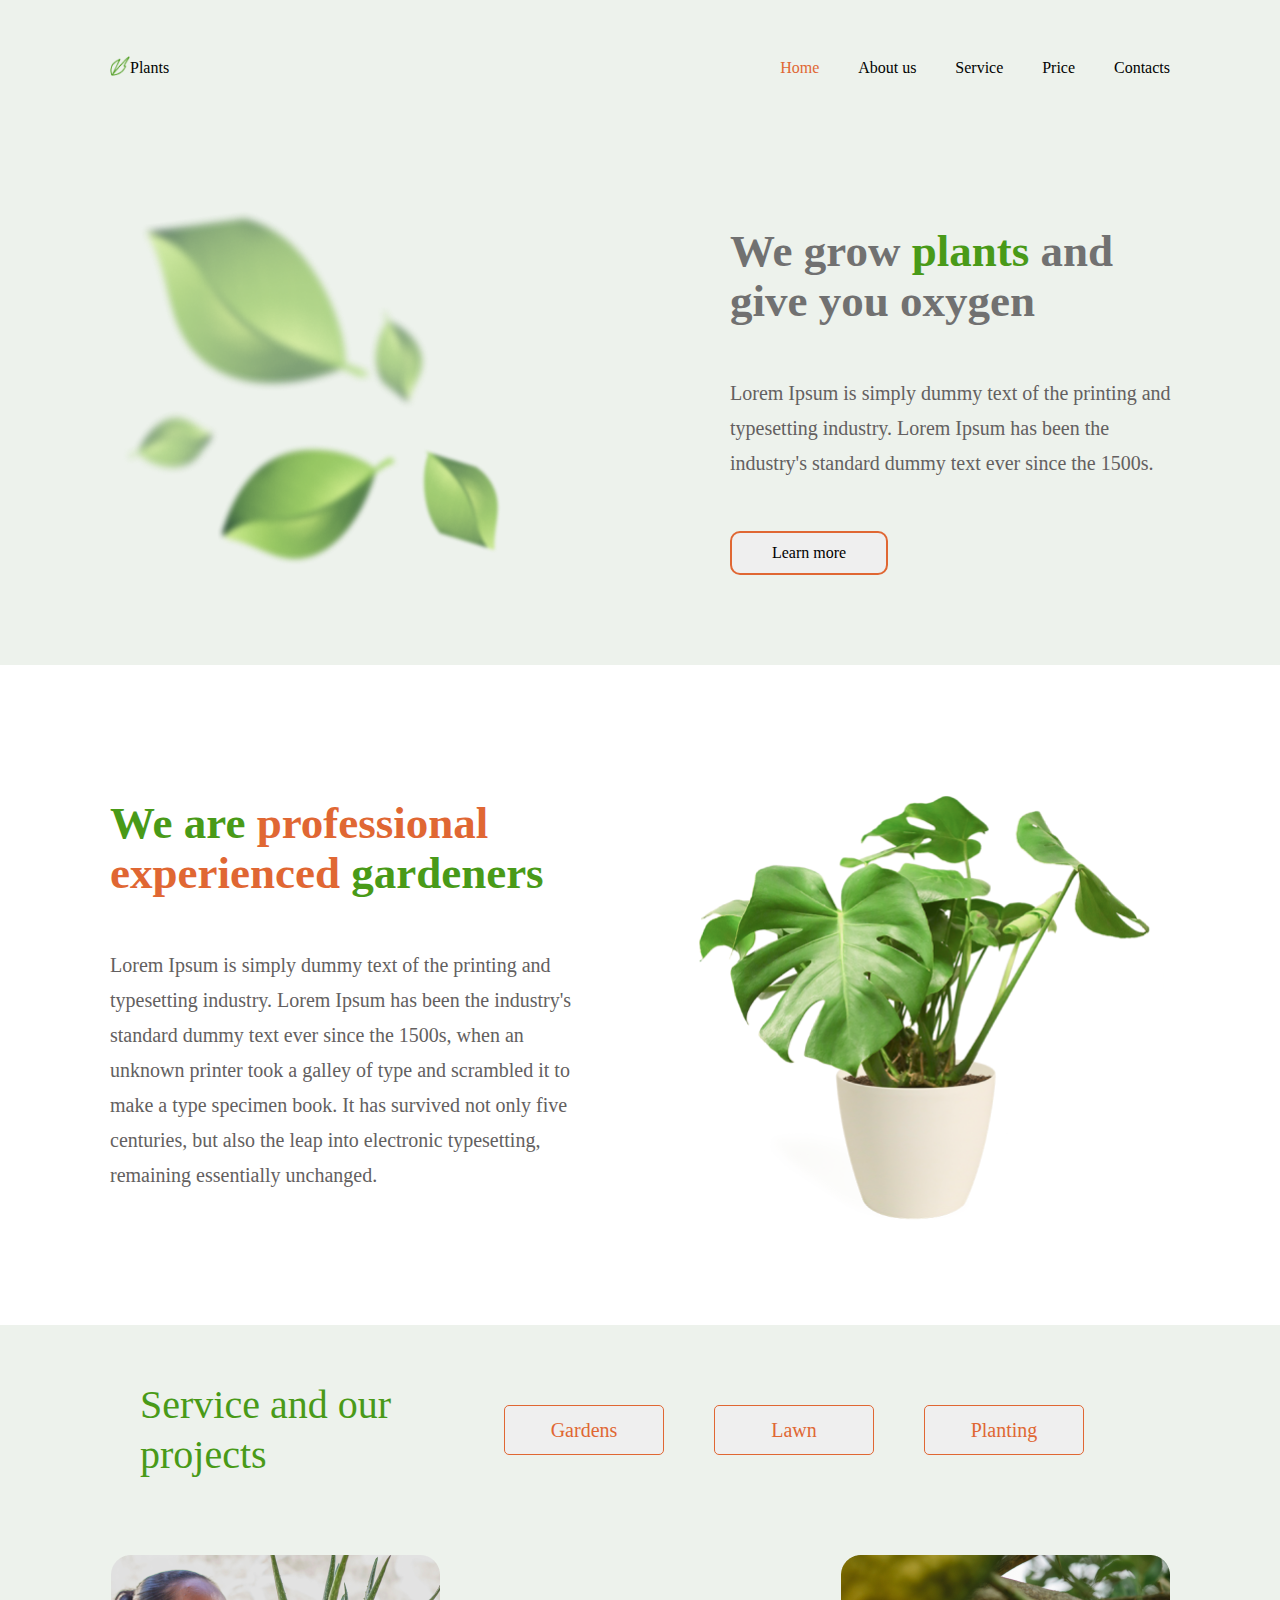
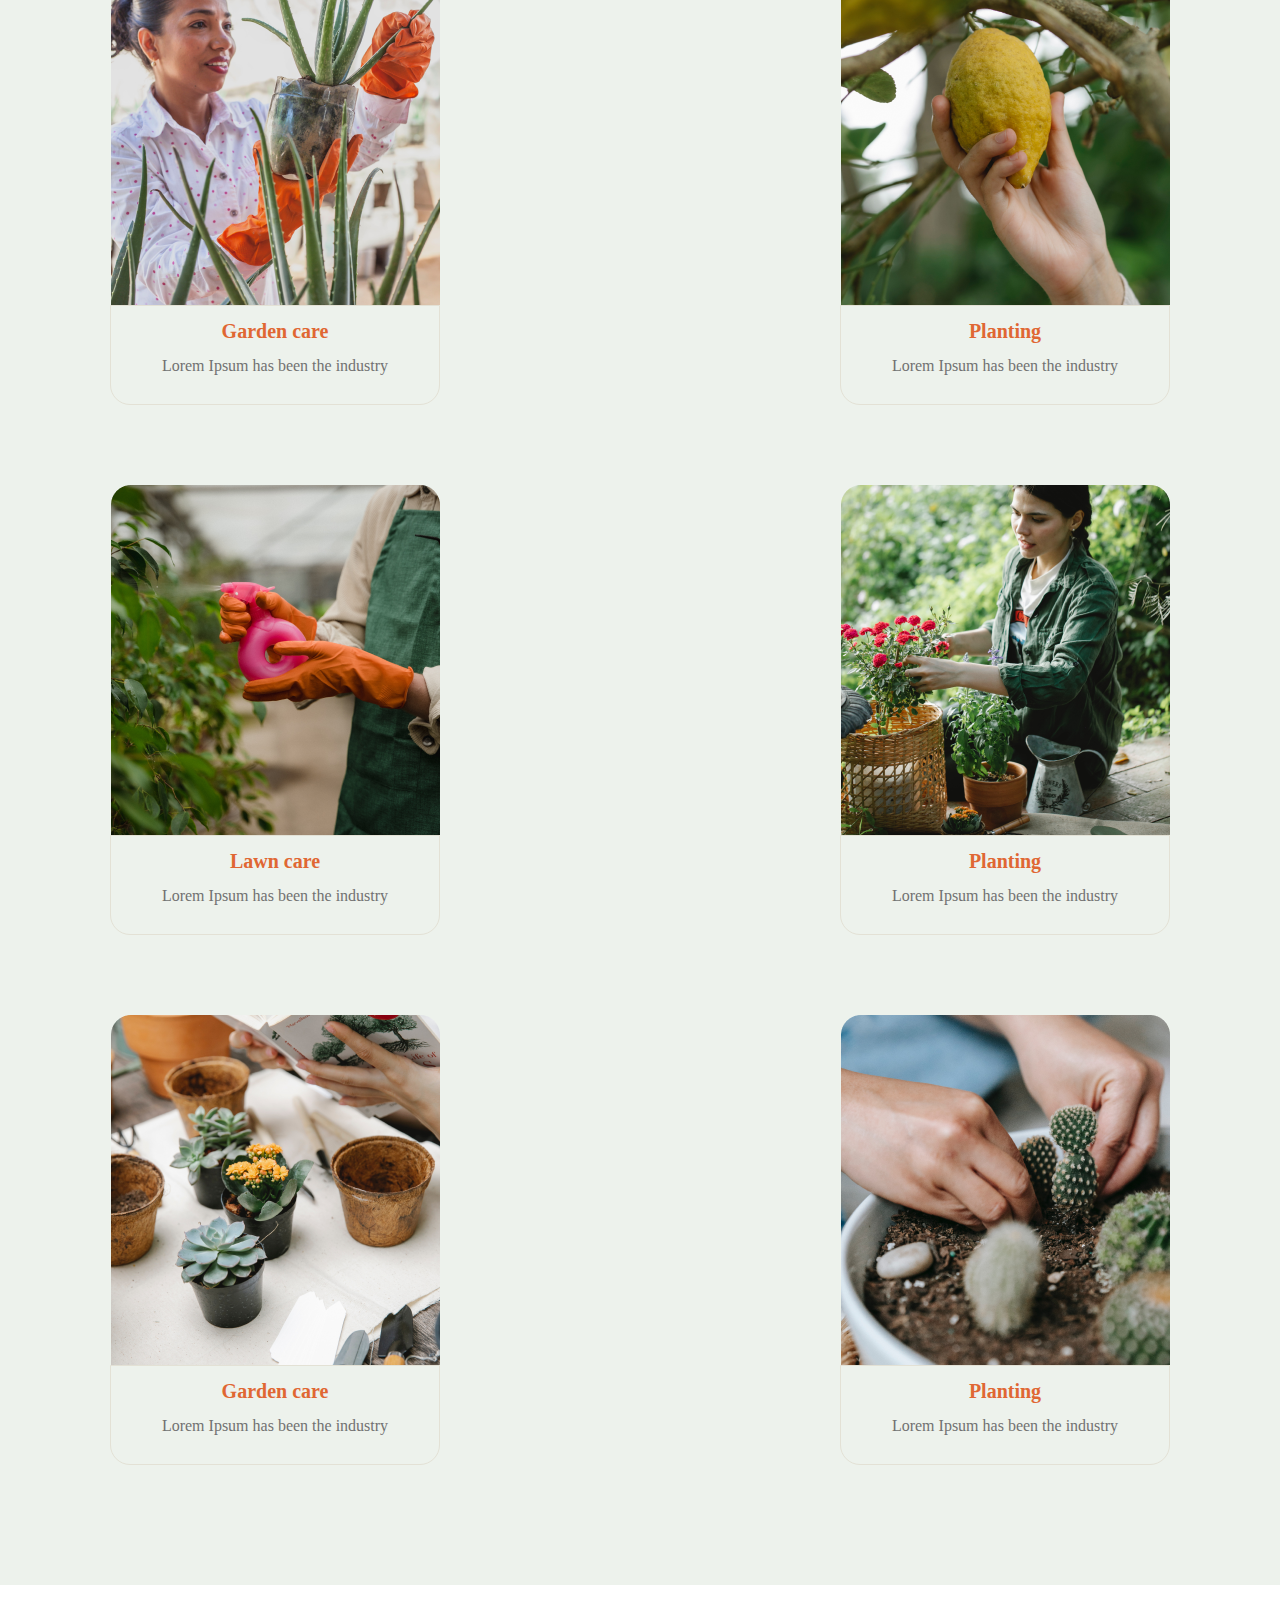
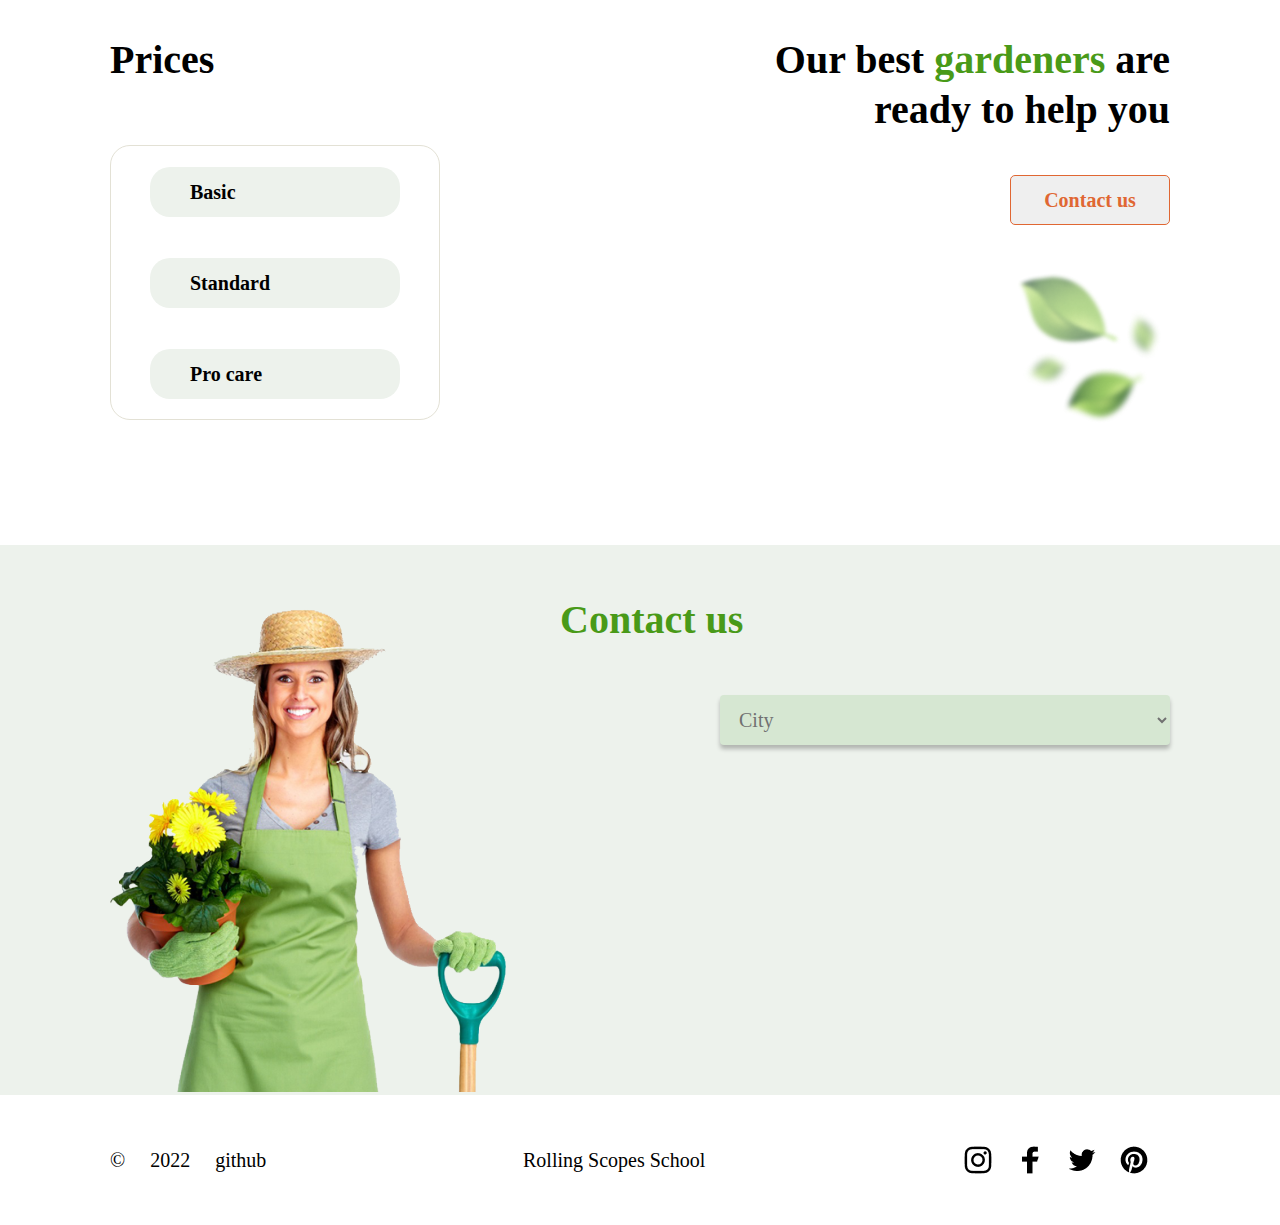
==== commit 3177d85d: "Work script with hide menu" ====
--- a/index.html
+++ b/index.html
@@ -8,6 +8,7 @@
     <link rel="stylesheet" href="css/typography.css"></link>
     <link rel="stylesheet" href="css/main.css"></link>
     <link rel="stylesheet" href="css/adaptive.css"></link>
+    <script defer src="js/main.js"></script>
     <title>Plants</title>
 </head>
 <body>
@@ -171,39 +172,17 @@
                 <div class="contact-form">
                     <p>Contact us</p>
 
-                    <script>
-                        function showHide(element_id){
-                            var obj = document.getElementById(element_id);
-                            if (obj.style.display != "block") {
-                                obj.style.display = "block"
-                            }
-                            else obj.style.display = "none"
-                        }
-                    </script>
+                    <div class="city-list">
+                        <select id="select">
+                            <option selected disabled>City</option>
+                            <option value="Canandaigua">Canandaigua, NY</option>
+                            <option value="NYC">New York City</option>
+                            <option value="Yonkers">Yonkers, NY</option>
+                            <option value="Sherrill">Sherrill, NY</option>
+                        </select>
+                    </div>
 
-                    <div class="city-list">
-                        <!-- <select name="Call" onchange="window.location.href = this.options[this.selectedIndex].value"> -->
-                        <select id="select" onchange="showHide();">
-                            <option value="">City</option>
-                            <option value="1" onclick="showHide('Canandaigua')">Canandaigua, NY</option>
-                            <option value="2" onclick="showHide('NYC')">New York City</option>
-                            <option value="3" onclick="showHide('Yonkers')">Yonkers, NY</option>
-                            <option value="4" onclick="showHide('Sherrill')">Sherrill, NY</option>
-                        </select>
-                    </div>
-
-                    <script>
-                        function showHide(element_id){
-                            var obj = document.getElementById(element_id);
-                            if (obj.style.display != "block") {
-                                obj.style.display = "block"
-                            }
-                            else obj.style.display = "none"
-                        }
-                    </script>
-                    <a href="javascript:void(0)" onclick="showHide('Canandaigua')">Показать элемент</a>
-
-                    <div class="output-information" id="Canandaigua" style="display: none;">
+                    <div class="output-information" id="Canandaigua">
                         <div class="outinfo">
                             <p>City:</p>
                             <P>Canandaigua, NY</P>
--- a/css/main.css
+++ b/css/main.css
@@ -359,17 +359,15 @@
     height: 215px;
     border: 1px solid;
     border-radius: 20px;
-    display: flex;
     flex-direction: column;
     padding: 25px;
     flex-shrink: 1;
-}
-
-/* .contact-form #Canandaigua {display: none;} */
-.contact-form #NYC {display: none;}
-.contact-form #Yonkers {display: none;}
-.contact-form #Sherrill {display: none;}
-
+    display: none;
+}
+
+.contact-form .output-information.active {
+    display: flex;
+}
 
 .contact-form .outinfo {
     display: flex;
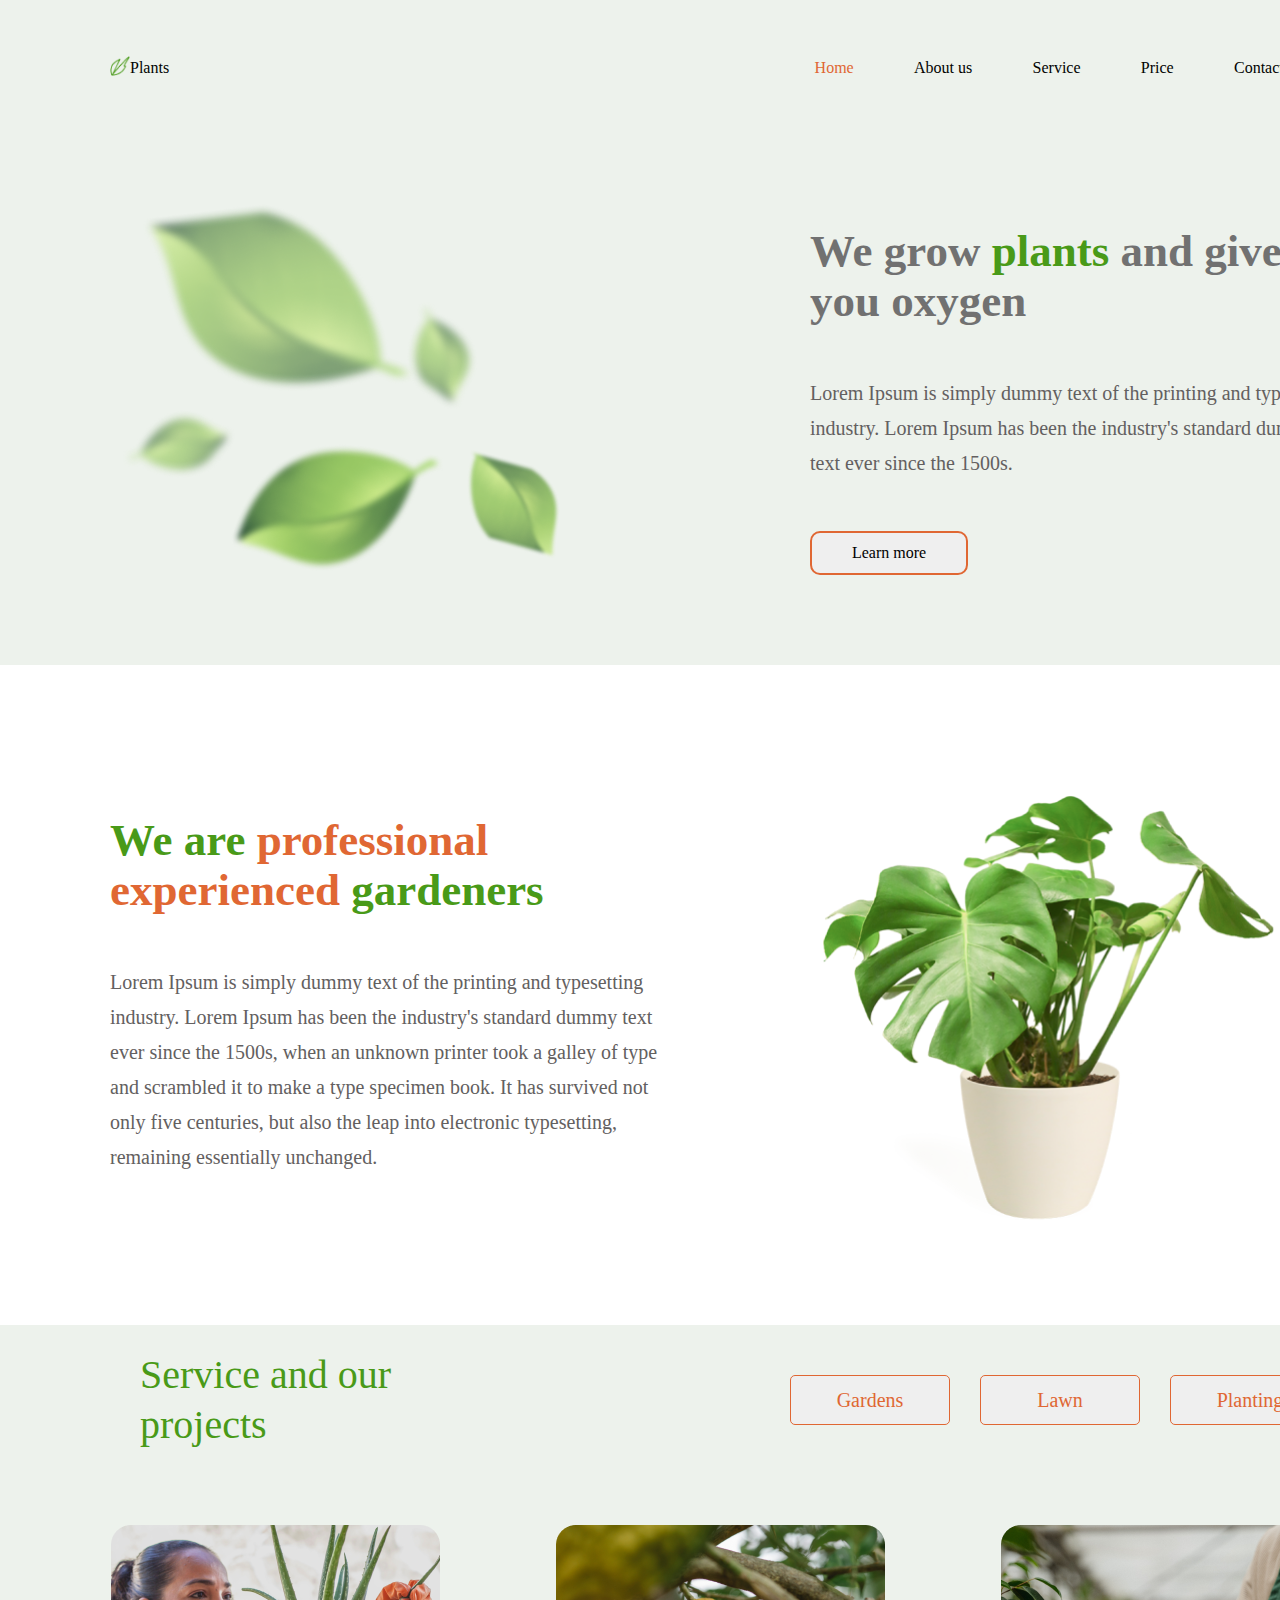
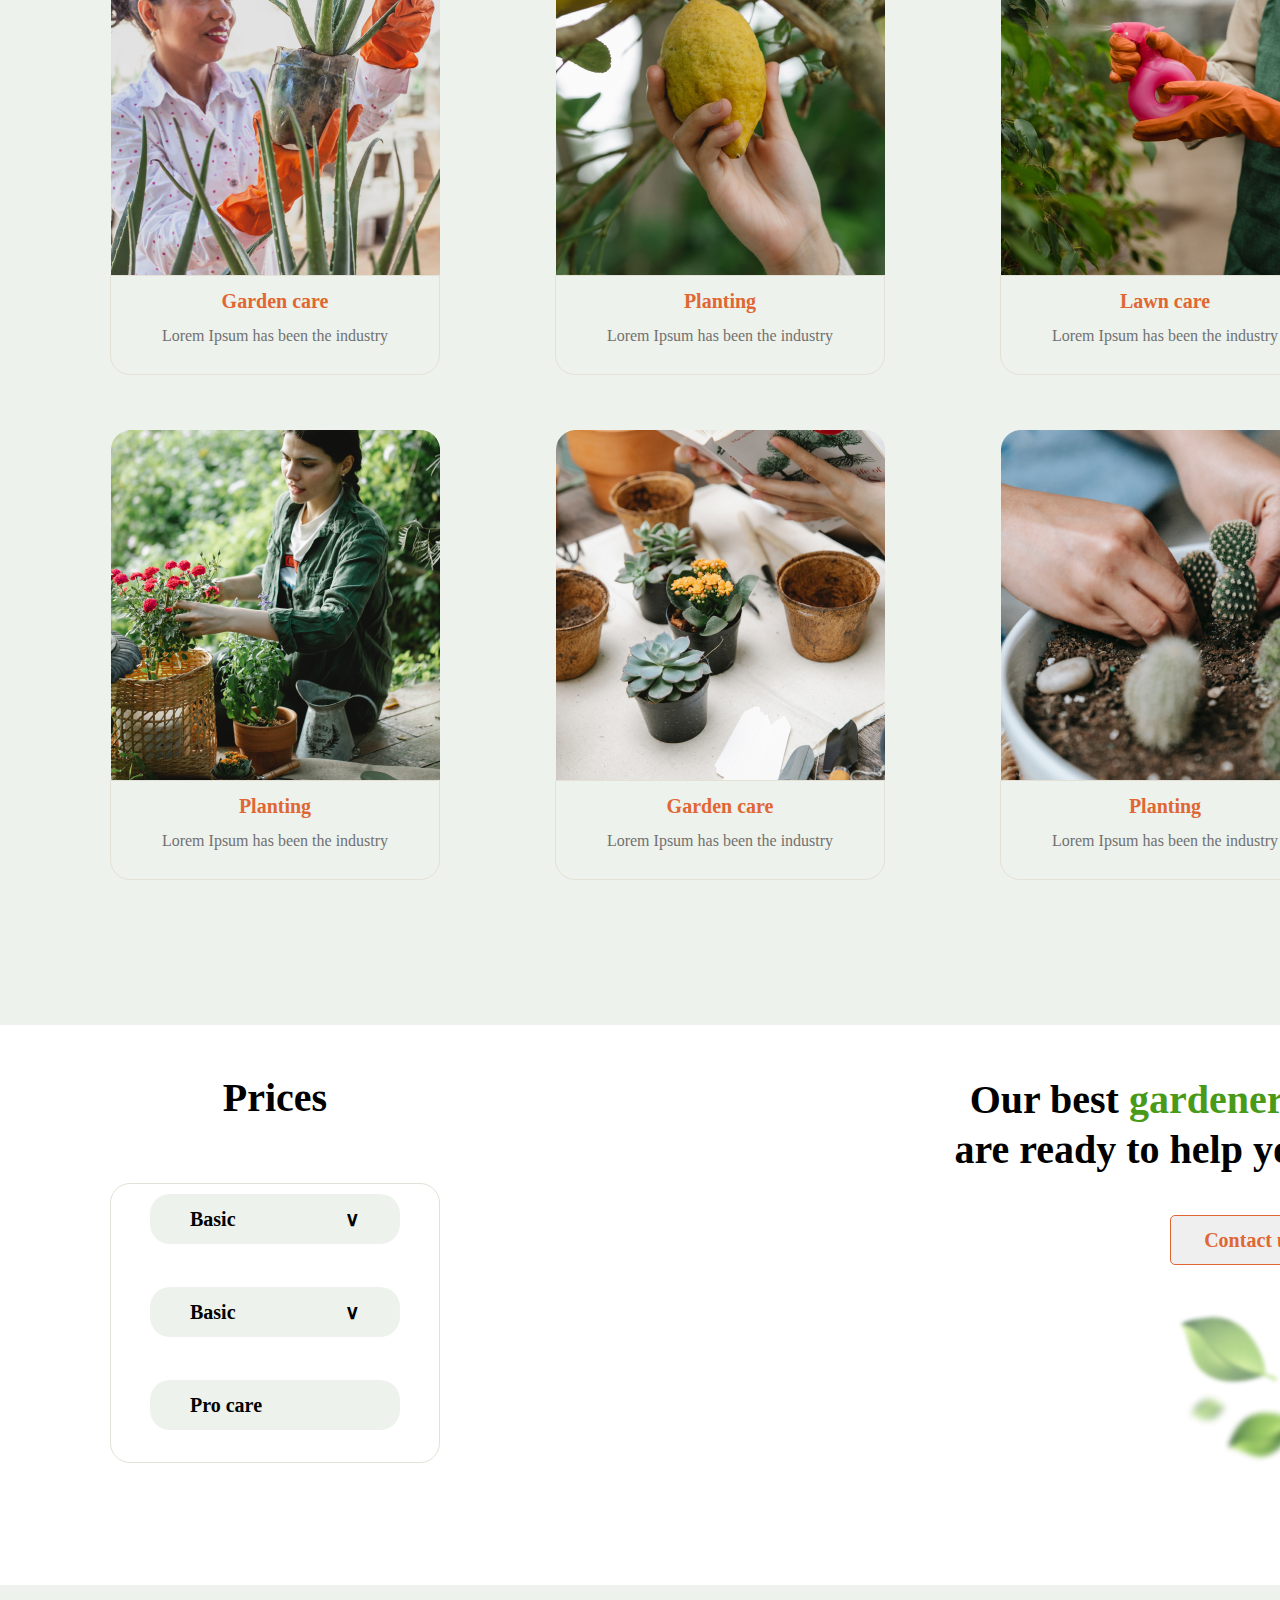
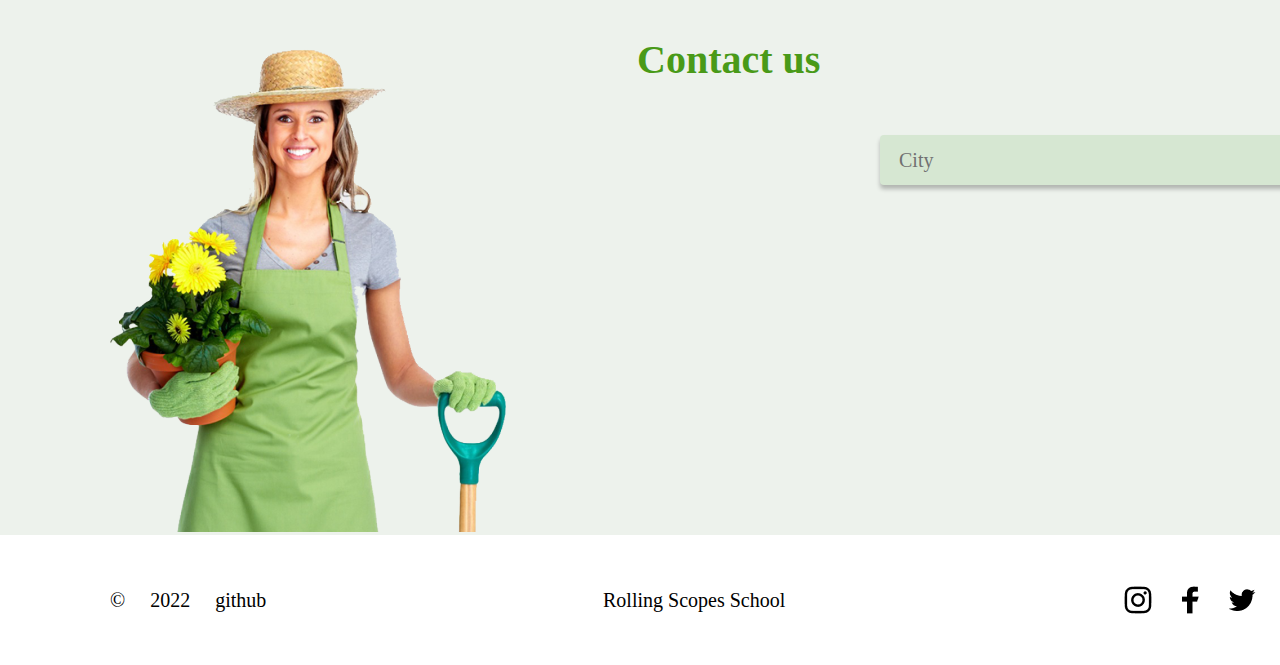
==== commit af7cef6c: "Create accordion (first day)" ====
--- a/index.html
+++ b/index.html
@@ -154,9 +154,30 @@
                 <div class="price-choose">
                     <p>Prices</p>
                     <div class="price-box">
-                        <button class="button-price"><span>Basic</span></button>
-                        <button class="button-price"><span>Standard</span></button>
+                        <button class="accordion">Basic</button>
+                        <div class="panel">
+                            <p>Release of Letraset sheets containing Lorem Ipsum passages, and 
+                                more recently
+                            </p>
+                            <p><span>$15</span> / per hour</p>
+                            <button class="order" >Order</button>
+                        </div>
+                        <button class="accordion">Basic</button>
+                        <div class="panel">
+                            <p>Release of Letraset sheets containing Lorem Ipsum passages, and 
+                                more recently
+                            </p>
+                            <p><span>$15</span> / per hour</p>
+                            <button class="order" >Order</button>
+                        </div>
+                        <!-- <button class="button-price"><span>Standard</span></button>
+                        <div class="panel">
+                            <p>Lorem ipsum dolor sit amet, consectetur adipisicing elit, sed do eiusmod tempor incididunt ut labore et dolore magna aliqua. Ut enim ad minim veniam, quis nostrud exercitation ullamco laboris nisi ut aliquip ex ea commodo consequat.</p>
+                        </div> -->
                         <button class="button-price"><span>Pro care</span></button>
+                        <div class="panel">
+                            <p>Lorem ipsum dolor sit amet, consectetur adipisicing elit, sed do eiusmod tempor incididunt ut labore et dolore magna aliqua. Ut enim ad minim veniam, quis nostrud exercitation ullamco laboris nisi ut aliquip ex ea commodo consequat.</p>
+                        </div>
                     </div>
                 </div>
                 <div class="price-help">
@@ -165,23 +186,38 @@
                     <img src="images/leafs_smoll.png" alt="leafs">
                 </div>
             </div>
+
+            <script>
+                var acc = document.getElementsByClassName("accordion");
+                var i;
+                    for (i = 0; i < acc.length; i++) {
+                    acc[i].addEventListener("click", function() {
+                        this.classList.toggle("active");
+                        var panel = this.nextElementSibling;
+                        if (panel.style.maxHeight) {
+                        panel.style.maxHeight = null;
+                        } else {
+                        panel.style.maxHeight = panel.scrollHeight + "px";
+                        } 
+                    });
+                }
+            </script>
+
             <div class="contacts">
                 <div class="logo-contacts">
                     <img src="images/women.png" alt="contacts">
                 </div>
                 <div class="contact-form">
                     <p>Contact us</p>
-
                     <div class="city-list">
                         <select id="select">
                             <option selected disabled>City</option>
                             <option value="Canandaigua">Canandaigua, NY</option>
                             <option value="NYC">New York City</option>
                             <option value="Yonkers">Yonkers, NY</option>
-                            <option value="Sherrill">Sherrill, NY</option>
+                            <option value="Sherrill" style="word-wrap: wrap;">Sherrill, NY</option>
                         </select>
                     </div>
-
                     <div class="output-information" id="Canandaigua">
                         <div class="outinfo">
                             <p>City:</p>
--- a/css/main.css
+++ b/css/main.css
@@ -3,7 +3,7 @@
 }
 
 .main-container {
-    max-width: 1440px;
+    min-width: 1440px;
     margin-left: auto;
     margin-right: auto;
 }
@@ -38,8 +38,8 @@
     justify-content: space-between;
     width: 100%;
     height: 100%;
-    padding-right: 110px;
-    padding-left: 200px;
+    padding-right: 150px;
+    padding-left: 150px;
 }
 
 .head-menu .head-items a{
@@ -144,7 +144,7 @@
 }
 
 .service {
-    min-height: 1300px;
+    max-height: 1300px;
     background-color: var(--color-fon);
     display: flex;
     flex-direction: column;
@@ -154,9 +154,10 @@
 .service-top {
     height: 170px;
     display: flex;
-    justify-content: flex-start;
+    justify-content:space-between;
     align-items: center;
     padding-left: 30px;
+    gap: 20%;
 }
 
 .service-top .service-title {
@@ -165,13 +166,13 @@
     font-weight: 400;
     font-size: 40px;
     line-height: 50px;
-    width: 30%;
+    min-width: 30%;
 }
 
 .service-top .service-menu {
     display: flex;
     justify-content: space-between;
-    gap: 50px;
+    gap: 30px;
     margin-left: 55px;
 }
 
@@ -197,7 +198,12 @@
     flex-wrap: wrap;
     display: flex;
     justify-content: space-between;
-    gap: 80px;
+    gap: 8%;
+}
+
+.service-main .service-item {
+    padding-top: 30px;
+    padding-bottom: 25px;
 }
 
 .service-main .service-name {
@@ -206,6 +212,7 @@
     border: 1px solid #E3E1D5;
     border-radius: 0 0 20px 20px;
     text-align: center;
+    
 }
 
 .service-main .topic {
@@ -230,30 +237,96 @@
     padding: 50px 110px 125px;
 }
 
-.price-content p {
+.price-content .price-choose {
+    display: flex;
+    flex-direction: column;
+    justify-content: center;
+    gap: 60px;
+}
+
+.price-content div p:first-child {
     font-family: Inter;
     font-weight: 700;
     color: black;
     font-size: 40px;
     line-height: 50px;
-}
-
-.price-content .price-choose {
-    display: flex;
-    flex-direction: column;
-    justify-content: stretch;
-    gap: 60px;
+    text-align: center;
 }
 
 .price-content .price-box {
     width: 330px;
-    height: 280px;
+    min-height: 280px;
     border: 1px solid #E3E1D5;
     border-radius: 20px;
     display: flex;
     flex-direction: column;
-    justify-content: space-around;
+    justify-content: space-between;
     align-items: center;
+    padding: 10px 0;
+      
+}
+
+.price-content .accordion {
+    width: 250px;
+    height: 50px;
+    background-color: var(--color-fon);
+    font-family: Inter;
+    font-weight: 700;
+    font-size: 20px;
+    cursor: pointer;
+    border-radius: 20px;
+    border: none;
+    text-align: left;
+    outline: none;
+    transition: 0.4s;
+    padding-left: 40px;  
+    padding-right: 40px;
+}
+
+.price-content .accordion:hover {
+    background-color: #D6E7D2;
+}
+
+.price-content .active, .accordion:after {
+    content: '\2228';
+    float: right;
+    margin-left: 5px;
+}
+
+.price-content .active:after {
+    content: "\2227";
+}
+
+.price-content .panel {
+    width: 250px;
+    height: 155px;
+    padding: 0 18px;
+    background-color: #D6E7D2;
+    max-height: 0;
+    overflow:hidden;
+    transition: max-height 0.2s ease-out;
+}
+
+.price-content .panel p:nth-child(1) {
+    font-family: Inter;
+    font-weight: 300;
+    font-size: 10px;
+    line-height: 10px;
+}
+
+.price-content .panel p:last-child {
+    font-family: Inter;
+    font-weight: 400;
+    font-size: 12px;
+    line-height: 20px;
+}
+
+.price-content .panel span {
+    color: var(--color-orange);
+    font-family: Inter;
+    font-weight: 700;
+    font-size: 12px;
+    line-height: 20px;
 }
 
 .price-content .price-box .button-price {
@@ -275,7 +348,7 @@
     flex-direction: column;
     align-items: flex-end;
     gap: 40px;
-    width: 40%;
+    width: 32%;
     text-align: right;
 }
 
@@ -324,6 +397,7 @@
     font-size: 40px;
     line-height: 50px;
     width: 100%;
+    padding-left: 10%;
 }
 
 .contact-form .city-list {
@@ -372,7 +446,13 @@
 .contact-form .outinfo {
     display: flex;
     justify-content: space-between;
-    width: 80%;
+    min-width: 40%;
+}
+
+.contact-form .outinfo p:last-child{
+    display: flex;
+    justify-content: space-between;
+    min-width: 60%;
 }
 
 .contact-form .output-information p{
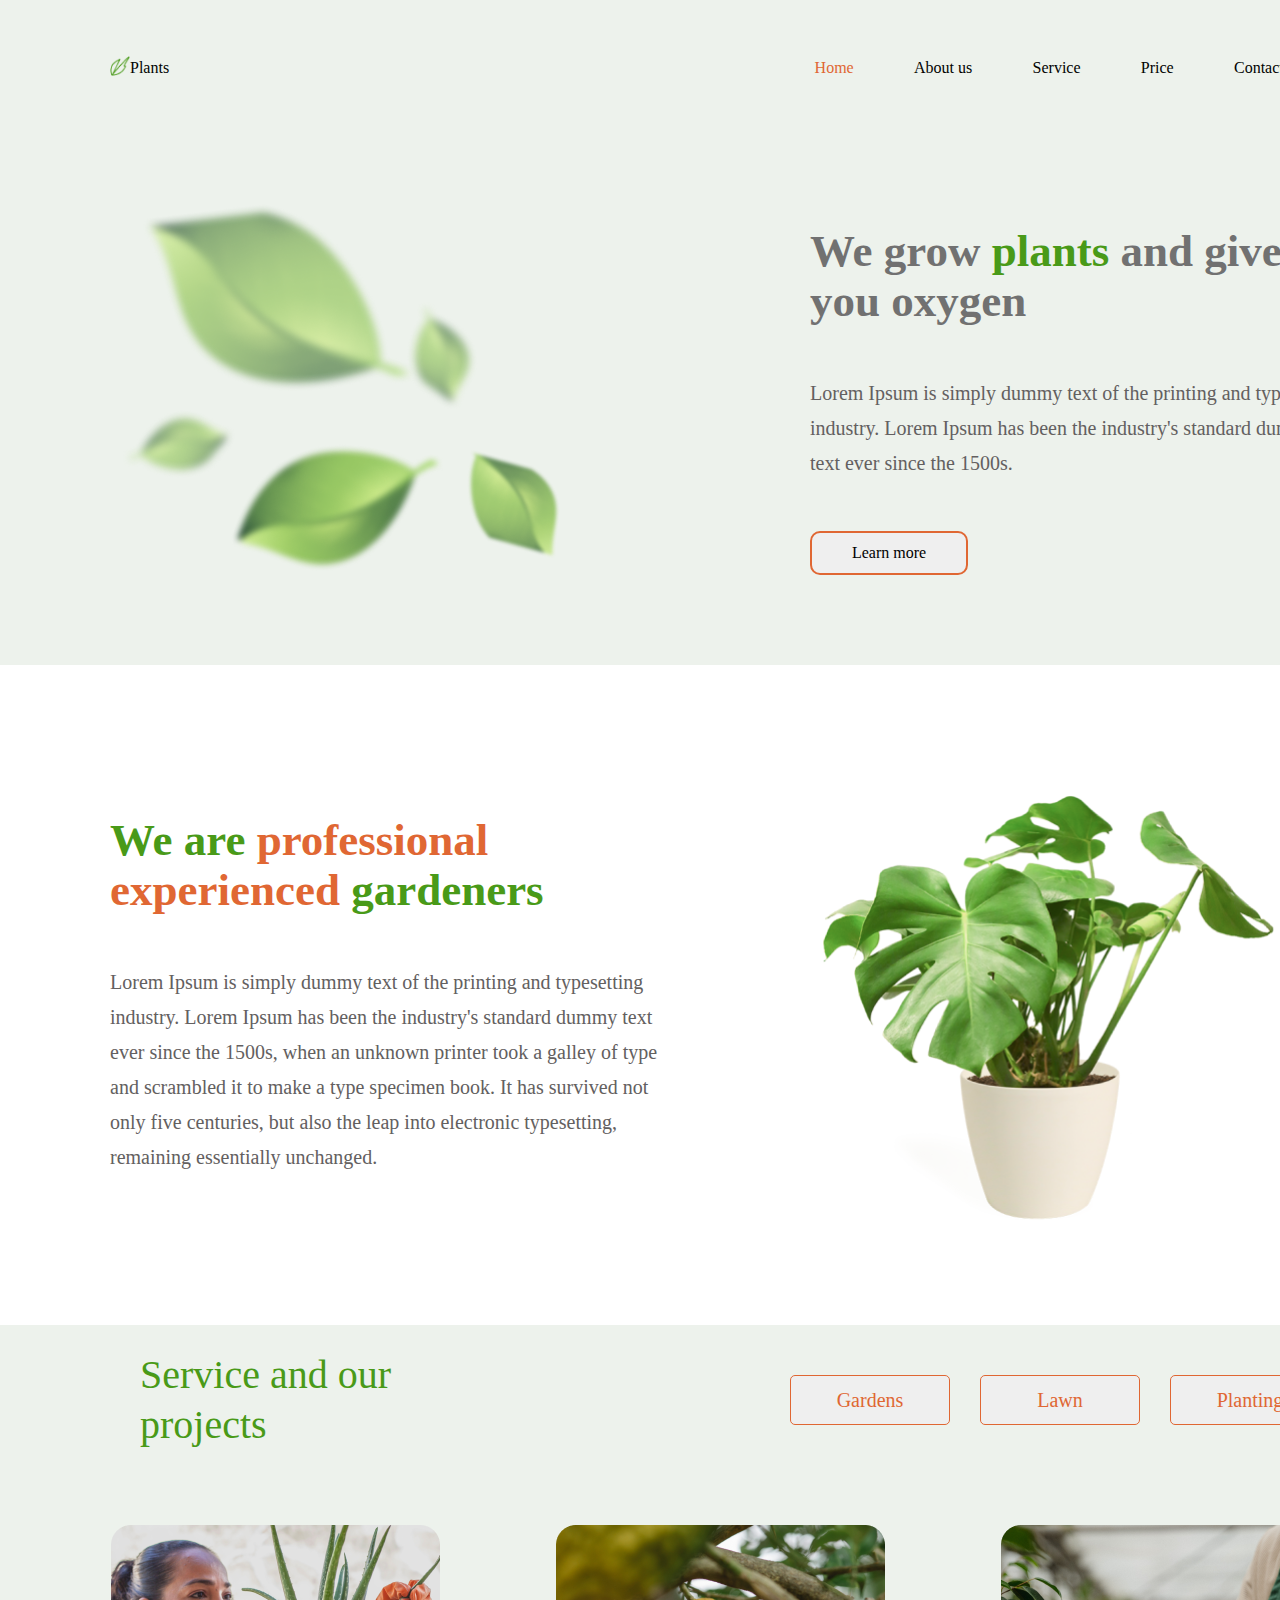
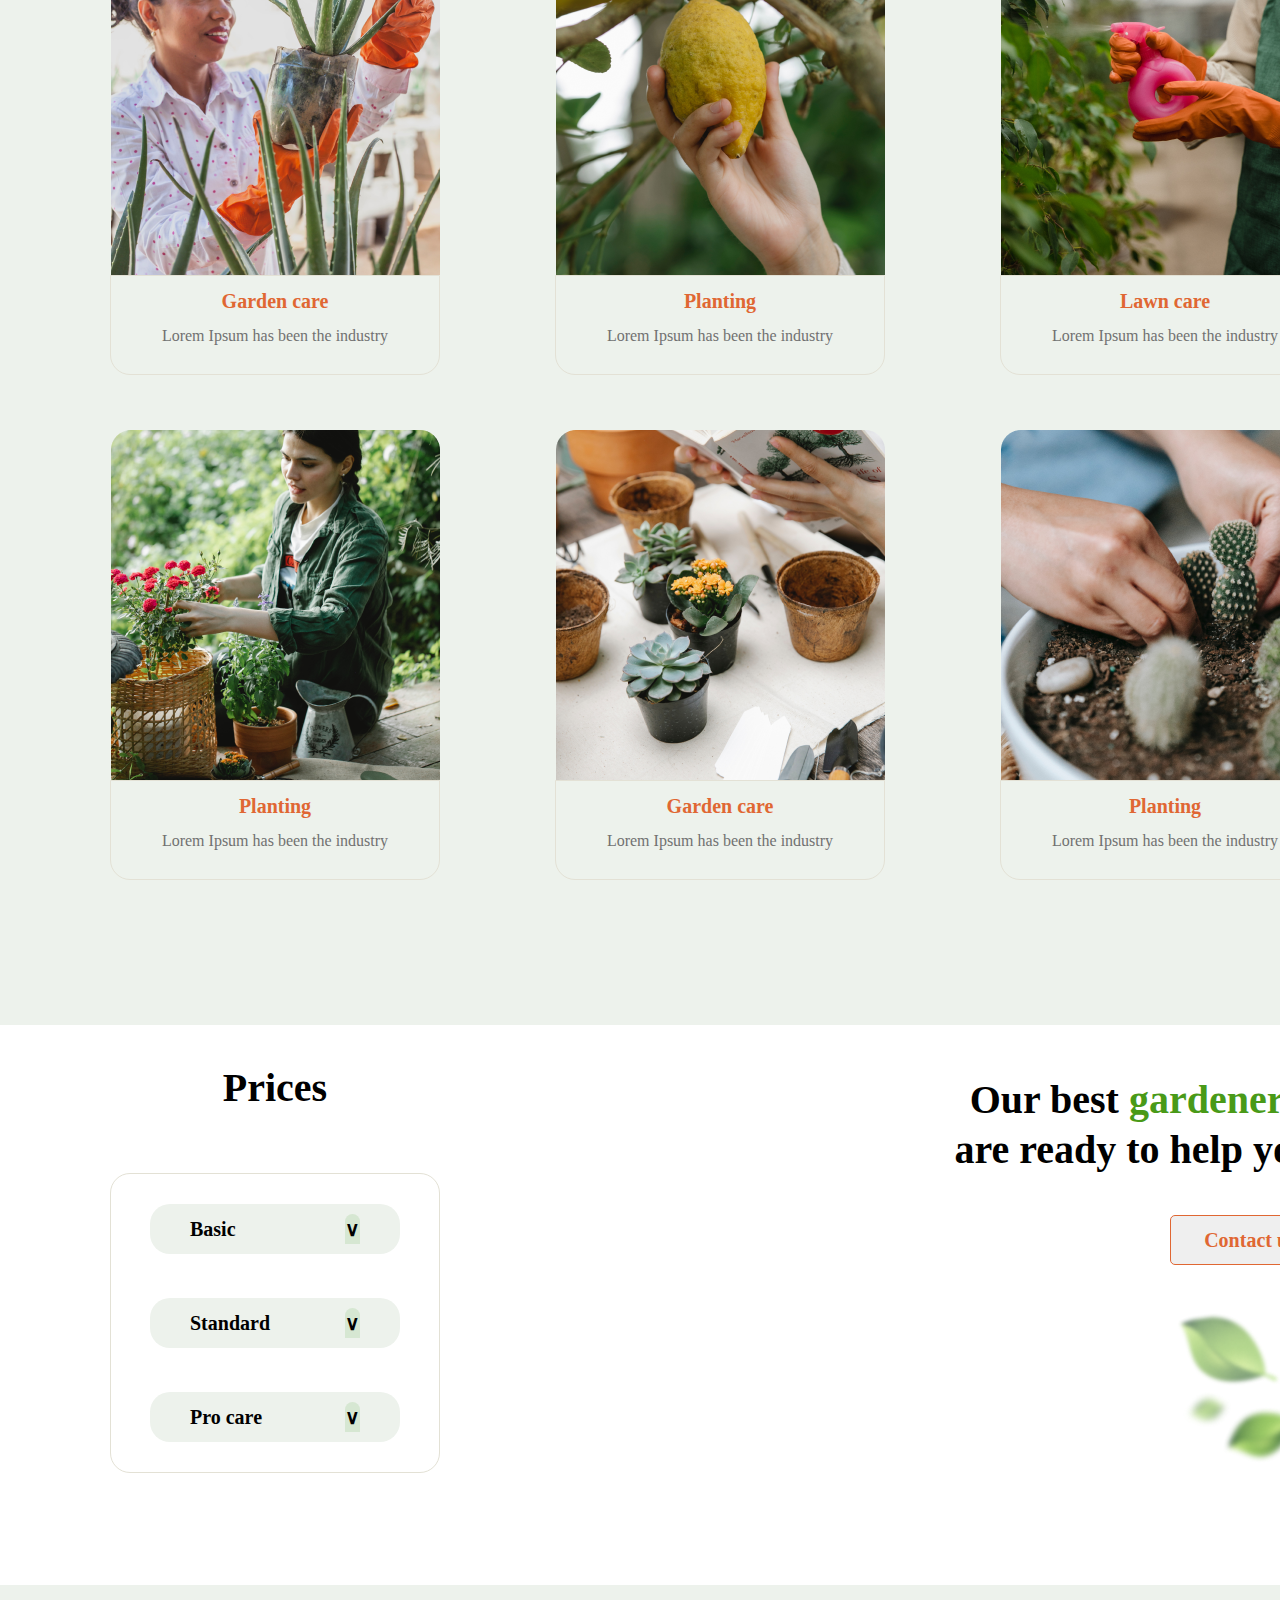
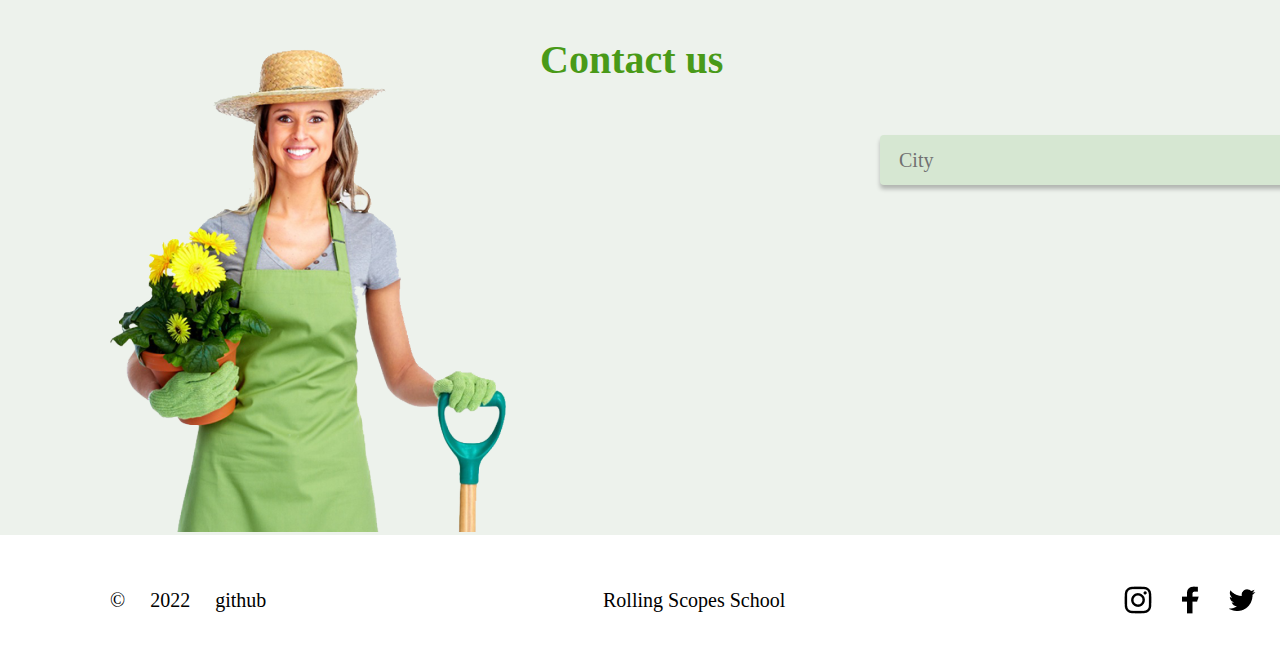
==== commit caf2da30: "Create accordion (second day)" ====
--- a/index.html
+++ b/index.html
@@ -154,30 +154,36 @@
                 <div class="price-choose">
                     <p>Prices</p>
                     <div class="price-box">
-                        <button class="accordion">Basic</button>
-                        <div class="panel">
-                            <p>Release of Letraset sheets containing Lorem Ipsum passages, and 
-                                more recently
-                            </p>
-                            <p><span>$15</span> / per hour</p>
-                            <button class="order" >Order</button>
-                        </div>
-                        <button class="accordion">Basic</button>
-                        <div class="panel">
-                            <p>Release of Letraset sheets containing Lorem Ipsum passages, and 
-                                more recently
-                            </p>
-                            <p><span>$15</span> / per hour</p>
-                            <button class="order" >Order</button>
-                        </div>
-                        <!-- <button class="button-price"><span>Standard</span></button>
-                        <div class="panel">
-                            <p>Lorem ipsum dolor sit amet, consectetur adipisicing elit, sed do eiusmod tempor incididunt ut labore et dolore magna aliqua. Ut enim ad minim veniam, quis nostrud exercitation ullamco laboris nisi ut aliquip ex ea commodo consequat.</p>
-                        </div> -->
-                        <button class="button-price"><span>Pro care</span></button>
-                        <div class="panel">
-                            <p>Lorem ipsum dolor sit amet, consectetur adipisicing elit, sed do eiusmod tempor incididunt ut labore et dolore magna aliqua. Ut enim ad minim veniam, quis nostrud exercitation ullamco laboris nisi ut aliquip ex ea commodo consequat.</p>
-                        </div>
+                        <div class="button-container">
+                            <button class="accordion">Basic</button>
+                            <div class="panel">
+                                <p>Release of Letraset sheets containing Lorem Ipsum passages, and 
+                                    more recently
+                                </p>
+                                <p><span>$15</span> / per hour</p>
+                                <button class="order">Order</button>
+                            </div>
+                        </div>
+                        <div class="button-container">    
+                            <button class="accordion">Standard</button>
+                            <div class="panel">
+                                <p>Release of Letraset sheets containing Lorem Ipsum passages, and 
+                                    more recently
+                                </p>
+                                <p><span>$25</span> / per hour</p>
+                                <button class="order" type="buttom">Order</button>
+                            </div>
+                        </div>
+                        <div class="button-container">  
+                            <button class="accordion">Pro care</button>
+                            <div class="panel">
+                                <p>Release of Letraset sheets containing Lorem Ipsum passages, and 
+                                    more recently
+                                </p>
+                                <p><span>$35</span> / per hour</p>
+                                <button class="order">Order</button>
+                            </div>
+                        </div>  
                     </div>
                 </div>
                 <div class="price-help">
@@ -186,29 +192,12 @@
                     <img src="images/leafs_smoll.png" alt="leafs">
                 </div>
             </div>
-
-            <script>
-                var acc = document.getElementsByClassName("accordion");
-                var i;
-                    for (i = 0; i < acc.length; i++) {
-                    acc[i].addEventListener("click", function() {
-                        this.classList.toggle("active");
-                        var panel = this.nextElementSibling;
-                        if (panel.style.maxHeight) {
-                        panel.style.maxHeight = null;
-                        } else {
-                        panel.style.maxHeight = panel.scrollHeight + "px";
-                        } 
-                    });
-                }
-            </script>
-
             <div class="contacts">
+                <p>Contact us</p>
                 <div class="logo-contacts">
                     <img src="images/women.png" alt="contacts">
                 </div>
                 <div class="contact-form">
-                    <p>Contact us</p>
                     <div class="city-list">
                         <select id="select">
                             <option selected disabled>City</option>
--- a/css/main.css
+++ b/css/main.css
@@ -255,15 +255,14 @@
 
 .price-content .price-box {
     width: 330px;
-    min-height: 280px;
+    min-height: 300px;
     border: 1px solid #E3E1D5;
     border-radius: 20px;
     display: flex;
     flex-direction: column;
     justify-content: space-between;
     align-items: center;
-    padding: 10px 0;
-      
+    padding: 30px 0;
 }
 
 .price-content .accordion {
@@ -278,7 +277,7 @@
     border: none;
     text-align: left;
     outline: none;
-    transition: 0.4s;
+    transition: 0.04s;
     padding-left: 40px;  
     padding-right: 40px;
 }
@@ -290,7 +289,9 @@
 .price-content .active, .accordion:after {
     content: '\2228';
     float: right;
-    margin-left: 5px;
+    border-radius: 20px 20px 0 0;
+    background-color: #D6E7D2;
+    vertical-align: middle;
 }
 
 .price-content .active:after {
@@ -305,13 +306,21 @@
     max-height: 0;
     overflow:hidden;
     transition: max-height 0.2s ease-out;
+    border-radius: 0 0 20px 20px;
+    text-align: center;
+}
+
+.price-content .active, .panel:after {
+    border-bottom: 1px solid var(--color-title) ;
 }
 
 .price-content .panel p:nth-child(1) {
     font-family: Inter;
     font-weight: 300;
-    font-size: 10px;
-    line-height: 10px;
+    font-size: 12px;
+    line-height: 12px;
+    color: var(--color-title);
+    padding-top: 10px;
 }
 
 .price-content .panel p:last-child {
@@ -329,18 +338,17 @@
     line-height: 20px;
 }
 
-.price-content .price-box .button-price {
-    width: 250px;
-    height: 50px;
+.price-content .panel .order {
+    width: 86px;
+    height: 25px;
+    color: var(--color-title);
+    background-color: #FFFFFF;
+    border-radius: 10px;
+    text-align: center;
+    vertical-align: middle;
     border: none;
-    border-radius: 20px;
-    font-family: Inter;
-    font-weight: 700;
-    font-size: 20px;
-    background-color: var(--color-fon);
-    text-align: left;
-    padding-left: 40px;
     cursor: pointer;
+    margin-bottom: 5px;
 }
 
 .price-content .price-help {
@@ -381,8 +389,22 @@
     display: flex;
 }
 
+.contacts > p:first-child {
+    font-family: Inika;
+    font-weight: 700;
+    color: var(--color-green);
+    font-size: 40px;
+    line-height: 50px;
+    width: 200px;
+    position: absolute;
+    left: 50%;
+    margin-right: -50%;
+    transform: translate(-50%, 0);
+}
+
 .contact-form {
     margin-left: 50px;
+    margin-top: 100px;
     display: flex;
     flex-direction: column;
     gap: 50px;
@@ -390,20 +412,14 @@
     align-items: flex-end;
 }
 
-.contact-form p {
+.contact-form > p:first-child {
     font-family: Inika;
     font-weight: 700;
     color: var(--color-green);
     font-size: 40px;
     line-height: 50px;
     width: 100%;
-    padding-left: 10%;
-}
-
-.contact-form .city-list {
-    display: flex;
-    justify-content: flex-end;
-}    
+}
 
 .contact-form select {
     width: 450px;
@@ -449,7 +465,7 @@
     min-width: 40%;
 }
 
-.contact-form .outinfo p:last-child{
+.contact-form .outinfo > p:last-child{
     display: flex;
     justify-content: space-between;
     min-width: 60%;
@@ -464,7 +480,6 @@
 }
 
 .contact-form .btn-call-us {
-    padding-top: 15px;
     text-align: center;
 }
 
@@ -479,6 +494,7 @@
     border-radius: 5px;
     font-size: 12px;
     line-height: 15px;
+    margin-top: 15px;
 }
 
 .contact-form .button-call-us:hover{
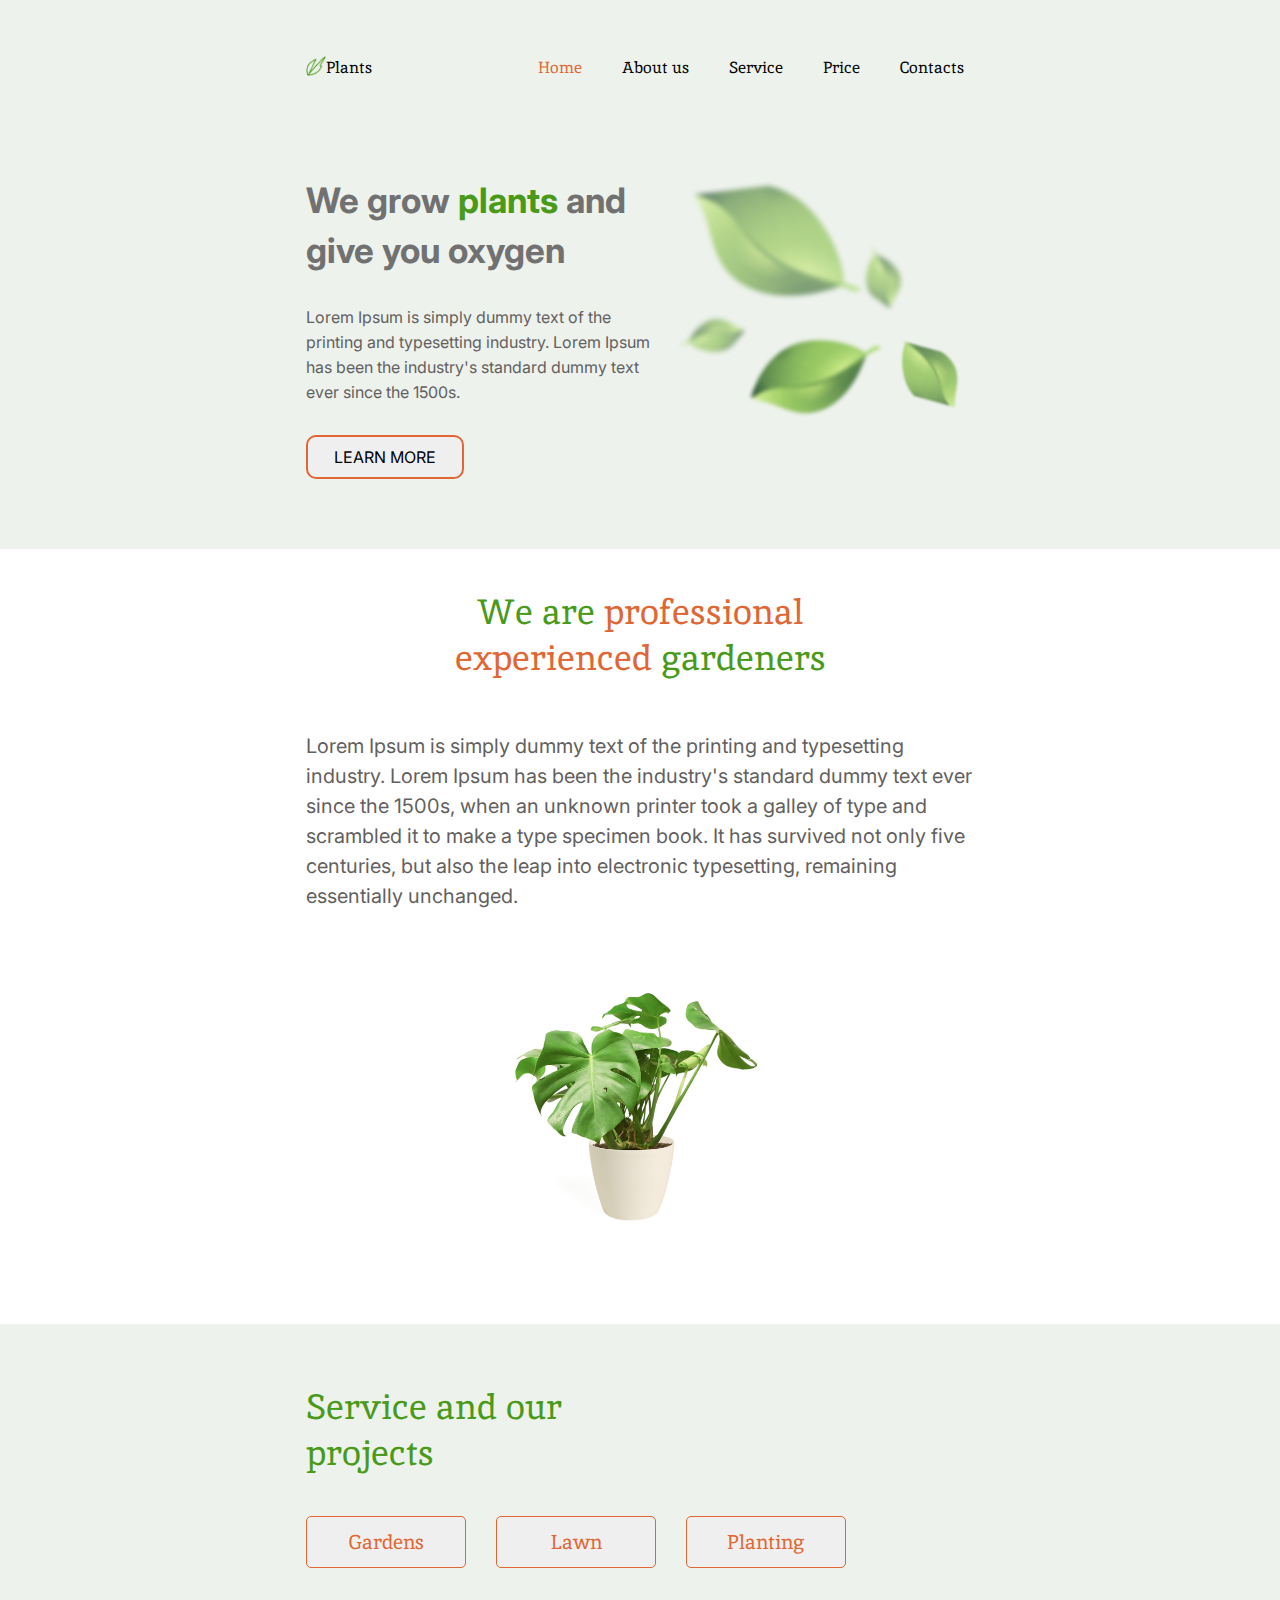
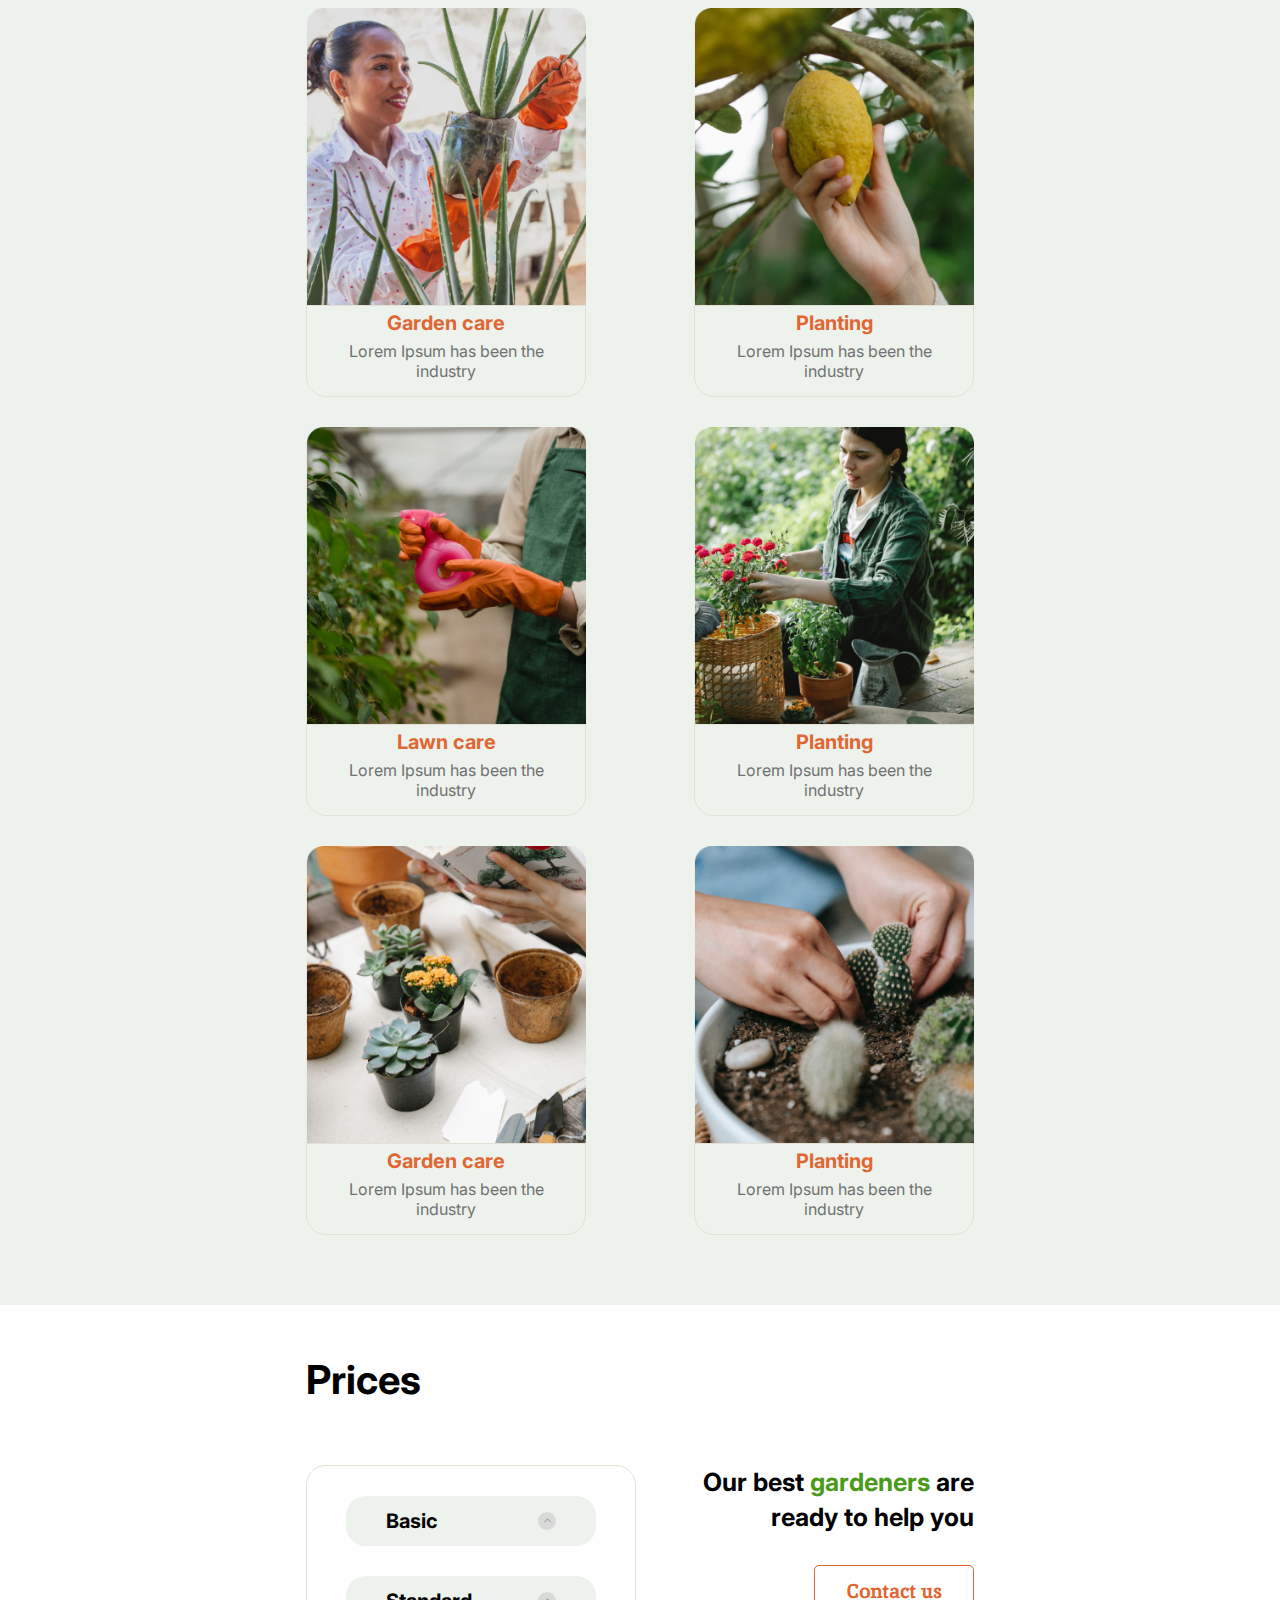
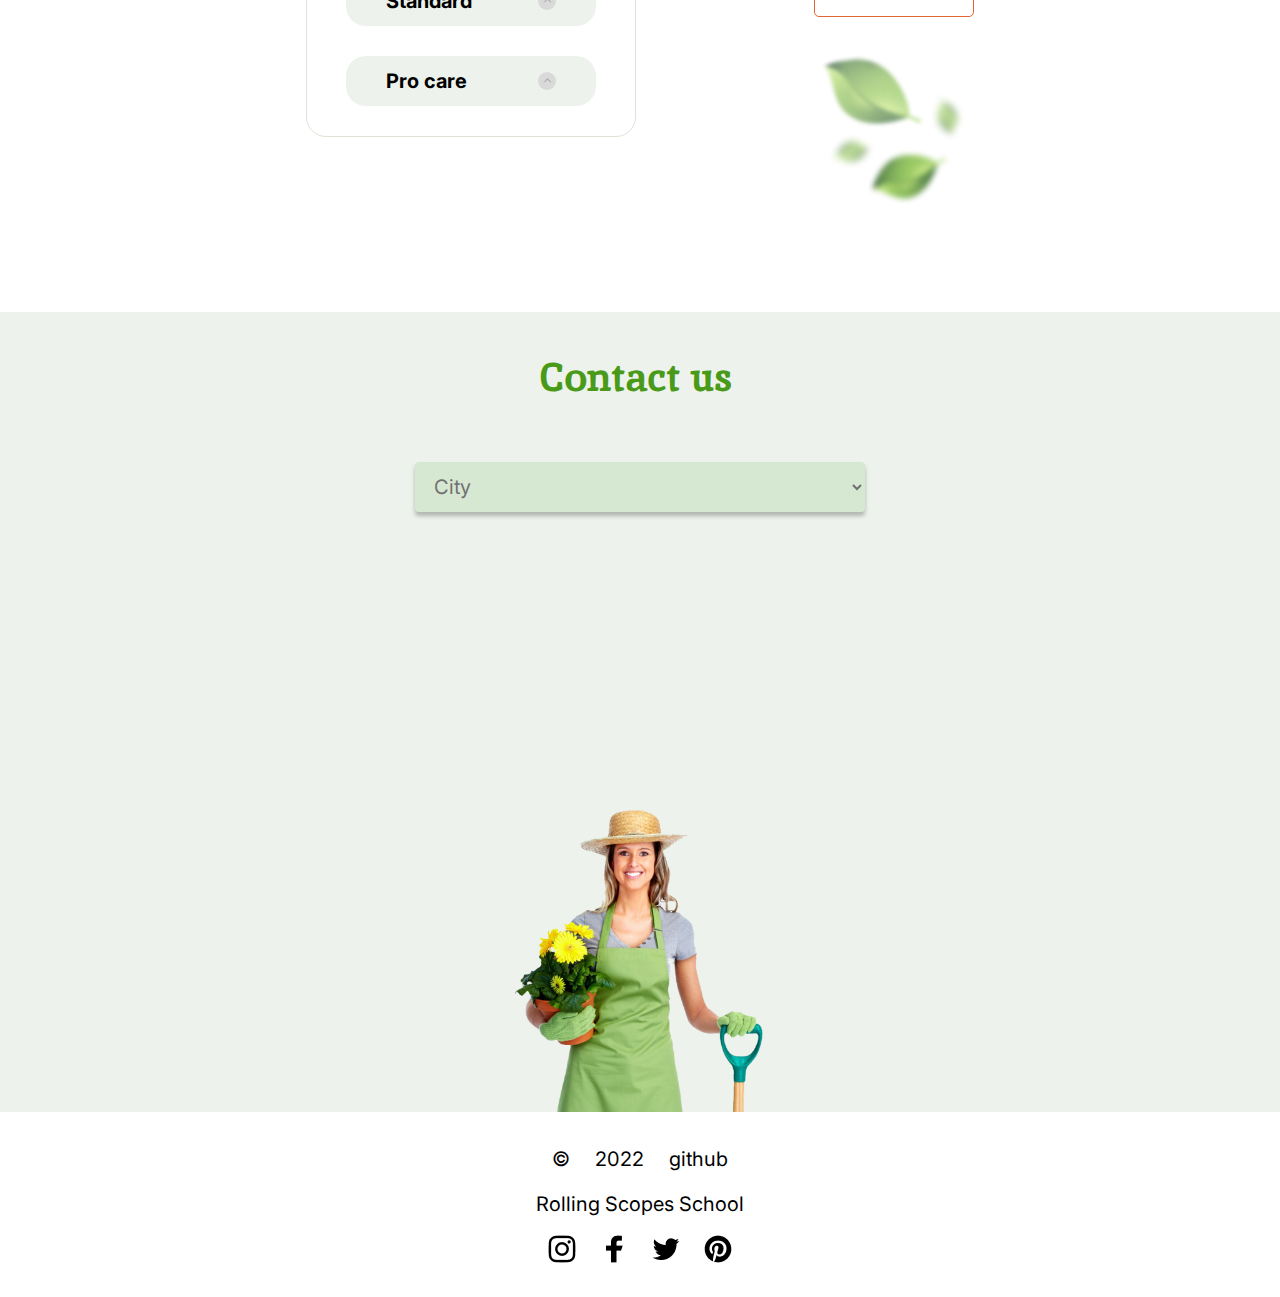
==== commit 32dcebe4: "Decktop and planshet site correct on 100%. All scripts works." ====
--- a/index.html
+++ b/index.html
@@ -1,297 +1,363 @@
 <!DOCTYPE html>
 <html lang="en">
+
 <head>
     <meta charset="UTF-8">
     <meta http-equiv="X-UA-Compatible" content="IE=edge">
     <meta name="viewport" content="width=device-width, initial-scale=1.0">
-    <link rel="stylesheet" href="css/reset.css"></link>
-    <link rel="stylesheet" href="css/typography.css"></link>
-    <link rel="stylesheet" href="css/main.css"></link>
-    <link rel="stylesheet" href="css/adaptive.css"></link>
+    <link rel="stylesheet" href="css/reset.css">
+    </link>
+    <link rel="stylesheet" href="css/typography.css">
+    </link>
+    <link rel="stylesheet" href="css/main.css">
+    </link>
+    <link rel="stylesheet" href="css/adaptive.css">
+    </link>
+    <link rel="preconnect" href="https://fonts.googleapis.com">
+    <link rel="preconnect" href="https://fonts.gstatic.com" crossorigin>
+    <link href="https://fonts.googleapis.com/css2?family=Inika:wght@400;700&family=Inter:wght@400;700&display=swap"
+        rel="stylesheet">
     <script defer src="js/main.js"></script>
     <title>Plants</title>
 </head>
+
 <body>
-    <div class="main-container">
-        <header>
-            <div class="head-logo">
-                <img src="images/logo.png" alt="logo">
-                <p>Plants</p>
-            </div>
-            <div class="head-menu">
-                <div class="head-items" >
-                    <a href="#" style="color:var(--color-orange)">Home</a>
-                </div>
-                <div class="head-items">
-                    <a href="#">About us</a>
-                </div>
-                <div class="head-items">
-                    <a href="#">Service</a>
-                </div>
-                <div class="head-items">
-                    <a href="#">Price</a>
-                </div>
-                <div class="head-items">
-                    <a href="#">Contacts</a>
-                </div>
-            </div>
-        </header>
-        <main>
-            <div class="welcom">
-                <div class="laefs">
-                    <img src="images/leafs.png" alt="leafs">
-                </div>
-                <div class="welcom-section">
-                    <div class="welcom-title">
-                        <p>We grow <span style="color:var(--color-green)">plants</span> 
-                            and give you oxygen
-                        </p>
-                    </div>
-                    <div class="welcom-text">
-                        <p>Lorem Ipsum is simply dummy text of the printing 
-                            and typesetting industry. Lorem Ipsum has been 
-                            the industry's standard dummy text ever since 
-                            the 1500s.
-                        </p>
-                    </div>
-                    <div class="welcom-buttom">
-                        <form action="#">
-                            <button class="button"><span>Learn more</span></button>
-                        </form>
-                    </div>
-                </div>
-            </div>
-            <div class="about">
-                <div class="about-wrapper">
-                    <div class="about-title">
-                        <p>We are <span style="color: var(--color-orange)">professional experienced</span> gardeners</p>
-                    </div>
-                    <div class="about-text">
-                        <p>Lorem Ipsum is simply dummy text of the printing 
-                            and typesetting industry. Lorem Ipsum has been the 
-                            industry's standard dummy text ever since the 1500s, 
-                            when an unknown printer took a galley of type and 
-                            scrambled it to make a type specimen book. It has 
-                            survived not only five centuries, but also the leap 
-                            into electronic typesetting, remaining essentially 
-                            unchanged. 
-                        </p>
-                    </div>
-                </div>
-                <div class="about-logo">
-                    <img src="images/houseplant.png" alt="houseplant">
-                </div>
-            </div>
-            <div class="service">
-                <div class="service-top">
-                    <div class="service-title">
-                        <p>Service and our projects</p>
-                    </div>
-                    <div class="service-menu">
-                        <button class="button-service"><span>Gardens</span></button>
-                        <button class="button-service"><span>Lawn</span></button>
-                        <button class="button-service"><span>Planting</span></button>
-                    </div>
-                </div>
-                <div class="service-main">
-                    <div class="service-item">
-                        <div class="service-picture">
-                            <a href="#"><img src="images/garden.png" alt="Garden care"></a> 
-                        </div>
-                        <div class="service-name">
-                            <p class="topic">Garden care</p>
-                            <p>Lorem Ipsum has been the industry</p>
-                        </div>
-                    </div>
-                    <div class="service-item">
-                        <div class="service-picture">
-                            <a href="#"><img src="images/planting.png" alt="Planting"></a> 
-                        </div>
-                        <div class="service-name">
-                            <p class="topic">Planting</p>
-                            <p>Lorem Ipsum has been the industry</p>
-                        </div>
-                    </div>
-                    <div class="service-item">
-                        <div class="service-picture">
-                            <a href="#"><img src="images/care.png" alt="Lawn care"></a> 
-                        </div>
-                        <div class="service-name">
-                            <p class="topic">Lawn care</p>
-                            <p>Lorem Ipsum has been the industry</p>
-                        </div>
-                    </div>
-                    <div class="service-item">
-                        <div class="service-picture">
-                            <a href="#"><img src="images/planting2.png" alt="Planting"></a> 
-                        </div>
-                        <div class="service-name">
-                            <p class="topic">Planting</p>
-                            <p>Lorem Ipsum has been the industry</p>
-                        </div>
-                    </div>
-                    <div class="service-item">
-                        <div class="service-picture">
-                            <a href="#"><img src="images/gargen2.png" alt="Garden"></a> 
-                        </div>
-                        <div class="service-name">
-                            <p class="topic">Garden care</p>
-                            <p>Lorem Ipsum has been the industry</p>
-                        </div>
-                    </div>
-                    <div class="service-item">
-                        <div class="service-picture">
-                            <a href="#"><img src="images/planting3.png" alt="Planting"></a> 
-                        </div>
-                        <div class="service-name">
-                            <p class="topic">Planting</p>
-                            <p>Lorem Ipsum has been the industry</p>
-                        </div>
-                    </div>
-                </div>
-            </div>
-            <div class="price-content">
-                <div class="price-choose">
-                    <p>Prices</p>
-                    <div class="price-box">
-                        <div class="button-container">
-                            <button class="accordion">Basic</button>
-                            <div class="panel">
-                                <p>Release of Letraset sheets containing Lorem Ipsum passages, and 
-                                    more recently
-                                </p>
-                                <p><span>$15</span> / per hour</p>
-                                <button class="order">Order</button>
-                            </div>
-                        </div>
-                        <div class="button-container">    
-                            <button class="accordion">Standard</button>
-                            <div class="panel">
-                                <p>Release of Letraset sheets containing Lorem Ipsum passages, and 
-                                    more recently
-                                </p>
-                                <p><span>$25</span> / per hour</p>
-                                <button class="order" type="buttom">Order</button>
-                            </div>
-                        </div>
-                        <div class="button-container">  
-                            <button class="accordion">Pro care</button>
-                            <div class="panel">
-                                <p>Release of Letraset sheets containing Lorem Ipsum passages, and 
-                                    more recently
-                                </p>
-                                <p><span>$35</span> / per hour</p>
-                                <button class="order">Order</button>
-                            </div>
-                        </div>  
-                    </div>
-                </div>
-                <div class="price-help">
-                    <p>Our best <span style="color: var(--color-green);">gardeners</span> are ready to help you</p>
-                    <button class="button-contact"><span>Contact us</span></button>
-                    <img src="images/leafs_smoll.png" alt="leafs">
-                </div>
-            </div>
-            <div class="contacts">
-                <p>Contact us</p>
-                <div class="logo-contacts">
-                    <img src="images/women.png" alt="contacts">
-                </div>
-                <div class="contact-form">
-                    <div class="city-list">
-                        <select id="select">
-                            <option selected disabled>City</option>
-                            <option value="Canandaigua">Canandaigua, NY</option>
-                            <option value="NYC">New York City</option>
-                            <option value="Yonkers">Yonkers, NY</option>
-                            <option value="Sherrill" style="word-wrap: wrap;">Sherrill, NY</option>
-                        </select>
-                    </div>
-                    <div class="output-information" id="Canandaigua">
-                        <div class="outinfo">
-                            <p>City:</p>
-                            <P>Canandaigua, NY</P>
-                        </div>
-                        <div class="outinfo">
-                            <p>Phone:</p>
-                            <P>+1 585 393 0001</P>
-                        </div>
-                        <div class="outinfo">
-                            <p>Office adress:</p>
-                            <P>151 Charlotte Street</P>
-                        </div>
-                        <div class="btn-call-us">
-                            <button class="button-call-us"><span>Call us</span></button>
-                        </div>
-                    </div>
-                    <div class="output-information" id="NYC">
-                        <div class="outinfo">
-                            <p>City:</p>
-                            <P>New York City</P>
-                        </div>
-                        <div class="outinfo">
-                            <p>Phone:</p>
-                            <P>+1 212 456 0002</P>
-                        </div>
-                        <div class="outinfo">
-                            <p>Office adress:</p>
-                            <P>9 East 91st Street</P>
-                        </div>
-                        <div class="btn-call-us">
-                            <button class="button-call-us"><span>Call us</span></button>
-                        </div>
-                    </div>
-                    <div class="output-information" id="Yonkers">
-                        <div class="outinfo">
-                            <p>City:</p>
-                            <P>Yonkers, NY</P>
-                        </div>
-                        <div class="outinfo">
-                            <p>Phone:</p>
-                            <P>+1 914 678 0003</P>
-                        </div>
-                        <div class="outinfo">
-                            <p>Office adress:</p>
-                            <P>511 Warburton Ave</P>
-                        </div>
-                        <div class="btn-call-us">
-                            <button class="button-call-us"><span>Call us</span></button>
-                        </div>
-                    </div>
-                    <div class="output-information" id="Sherrill">
-                        <div class="outinfo">
-                            <p>City:</p>
-                            <P>Sherrill, NY</P>
-                        </div>
-                        <div class="outinfo">
-                            <p>Phone:</p>
-                            <P>+1 315 908 0004</P>
-                        </div>
-                        <div class="outinfo">
-                            <p>Office adress:</p>
-                            <P>14 WEST Noyes BLVD</P>
-                        </div>
-                        <div class="btn-call-us">
-                            <button class="button-call-us"><span>Call us</span></button>
-                        </div>
-                    </div> 
-                </div> 
-            </div>
-        </main>
-        <footer>
-            <div>
-                <p>&copy; &nbsp;&nbsp;&nbsp; 2022 &nbsp;&nbsp;&nbsp; github</p>
-            </div>
-            <div>
-                <p>Rolling Scopes School</p>
-            </div>
-            <div class="socials">
-                <img src="images/instagram.png" alt="instagram">
-                <img src="images/facebook.png" alt="facebook">
-                <img src="images/twitter.png" alt="twitter">
-                <img src="images/odnoklasniki.png" alt="odnoklasniki">
-            </div>
-        </footer>
-    </div>
+
+    <header>
+        <div class="container">
+            <div class="header">
+                <div class="head-logo">
+                    <img src="images/logo.png" alt="logo">
+                    <p>Plants</p>
+                </div>
+                <div class="head-menu">
+                    <div class="head-items">
+                        <a href="#" style="color:var(--color-orange)">Home</a>
+                    </div>
+                    <div class="head-items">
+                        <a href="#">About us</a>
+                    </div>
+                    <div class="head-items">
+                        <a href="#">Service</a>
+                    </div>
+                    <div class="head-items">
+                        <a href="#">Price</a>
+                    </div>
+                    <div class="head-items">
+                        <a href="#">Contacts</a>
+                    </div>
+                </div>
+            </div>
+        </div>
+    </header>
+
+    <main>
+        <section class="welcom">
+            <div class="container">
+                <div class="welcom-content">
+                    <div class="laefs">
+                        <img src="images/leafs.png" alt="leafs">
+                    </div>
+                    <div class="welcom-section">
+                        <div class="welcom-title">
+                            <p>We grow <span style="color:var(--color-green)">plants</span>
+                                and give you oxygen
+                            </p>
+                        </div>
+                        <div class="welcom-text">
+                            <p>Lorem Ipsum is simply dummy text of the printing
+                                and typesetting industry. Lorem Ipsum has been
+                                the industry's standard dummy text ever since
+                                the 1500s.
+                            </p>
+                        </div>
+                        <div class="welcom-buttom">
+                            <form action="#">
+                                <button class="button"><span>LEARN MORE</span></button>
+                            </form>
+                        </div>
+                    </div>
+                </div>
+            </div>
+        </section>
+
+        <section class="about">
+            <div class="container">
+                <div class="about-content">
+                    <div class="about-article">
+                        <div class="about-title">
+                            <p>We are <span style="color: var(--color-orange)">professional experienced</span> gardeners</p>
+                        </div>
+                        <div class="about-text">
+                            <p>Lorem Ipsum is simply dummy text of the printing
+                                and typesetting industry. Lorem Ipsum has been the
+                                industry's standard dummy text ever since the 1500s,
+                                when an unknown printer took a galley of type and
+                                scrambled it to make a type specimen book. It has
+                                survived not only five centuries, but also the leap
+                                into electronic typesetting, remaining essentially
+                                unchanged.
+                            </p>
+                        </div>
+                    </div>
+                    <div class="about-logo">
+                        <img src="images/houseplant.png" alt="houseplant">
+                    </div>
+                </div>
+            </div>
+        </section>
+
+        <section class="service">
+            <div class="container">
+                <div class="service-content">
+                    <div class="service-top">
+                        <div class="service-title">
+                            <p>Service and our projects</p>
+                        </div>
+                        <div class="service-menu">
+                            <button class="button-service"><span>Gardens</span></button>
+                            <button class="button-service"><span>Lawn</span></button>
+                            <button class="button-service"><span>Planting</span></button>
+                        </div>
+                    </div>
+                    <div class="service-main">
+                        <div class="service-item">
+                            <div class="service-picture">
+                                <a href="#"><img src="images/garden.png" alt="Garden care"></a>
+                            </div>
+                            <div class="service-name">
+                                <p class="topic">Garden care</p>
+                                <p>Lorem Ipsum has been the industry</p>
+                            </div>
+                        </div>
+                        <div class="service-item">
+                            <div class="service-picture">
+                                <a href="#"><img src="images/planting.png" alt="Planting"></a>
+                            </div>
+                            <div class="service-name">
+                                <p class="topic">Planting</p>
+                                <p>Lorem Ipsum has been the industry</p>
+                            </div>
+                        </div>
+                        <div class="service-item">
+                            <div class="service-picture">
+                                <a href="#"><img src="images/care.png" alt="Lawn care"></a>
+                            </div>
+                            <div class="service-name">
+                                <p class="topic">Lawn care</p>
+                                <p>Lorem Ipsum has been the industry</p>
+                            </div>
+                        </div>
+                        <div class="service-item">
+                            <div class="service-picture">
+                                <a href="#"><img src="images/planting2.png" alt="Planting"></a>
+                            </div>
+                            <div class="service-name">
+                                <p class="topic">Planting</p>
+                                <p>Lorem Ipsum has been the industry</p>
+                            </div>
+                        </div>
+                        <div class="service-item">
+                            <div class="service-picture">
+                                <a href="#"><img src="images/gargen2.png" alt="Garden"></a>
+                            </div>
+                            <div class="service-name">
+                                <p class="topic">Garden care</p>
+                                <p>Lorem Ipsum has been the industry</p>
+                            </div>
+                        </div>
+                        <div class="service-item">
+                            <div class="service-picture">
+                                <a href="#"><img src="images/planting3.png" alt="Planting"></a>
+                            </div>
+                            <div class="service-name">
+                                <p class="topic">Planting</p>
+                                <p>Lorem Ipsum has been the industry</p>
+                            </div>
+                        </div>
+                    </div>
+                </div>
+            </div>
+        </section>
+
+        <section class="price">
+            <div class="container">
+                <div class="price-content">
+                    <div class="price-choose">
+                        <p>Prices</p>
+                        <div class="price-box">
+                            <div class="button-container">
+                                <button class="accordion">
+                                    <span>Basic</span>
+                                    <div class="circle">
+                                        <img src="images/arrow.svg" />
+                                    </div>
+                                </button>
+                                <div class="panel">
+                                    <div class="wrapper">
+                                        <p>Release of Letraset sheets containing Lorem Ipsum passages, and
+                                            more recently
+                                        </p>
+                                        <p><span style="font-size: 12px;">$</span><span>15</span> / per hour</p>
+                                        <button class="order">Order</button>
+                                    </div>
+                                </div>
+                            </div>
+                            <div class="button-container">
+                                <button class="accordion">
+                                    <span>Standard</span>
+                                    <div class="circle">
+                                        <img src="images/arrow.svg" />
+                                    </div>
+                                </button>
+                                <div class="panel">
+                                    <div class="wrapper">
+                                        <p>Release of Letraset sheets containing Lorem Ipsum passages, and
+                                            more recently
+                                        </p>
+                                        <p><span style="font-size: 12px;">$</span><span>25</span> / per hour</p>
+                                        <button class="order" type="buttom">Order</button>
+                                    </div>
+                                </div>
+                            </div>
+                            <div class="button-container">
+                                <button class="accordion">
+                                    <span>Pro care</span>
+                                    <div class="circle">
+                                        <img src="images/arrow.svg" />
+                                    </div>
+                                </button>
+                                <div class="panel">
+                                    <div class="wrapper">
+                                        <p>Release of Letraset sheets containing Lorem Ipsum passages, and
+                                            more recently
+                                        </p>
+                                        <p><span style="font-size: 12px;">$</span><span>35</span> / per hour</p>
+                                        <button class="order">Order</button>
+                                    </div>
+                                </div>
+                            </div>
+                        </div>
+                    </div>
+                    <div class="price-help">
+                        <p>Our best <span style="color: var(--color-green);">gardeners</span> are ready to help you</p>
+                        <button class="button-contact"><span>Contact us</span></button>
+                        <img src="images/leafs_smoll.png" alt="leafs">
+                    </div>
+                </div>
+            </div>
+        </section>
+
+        <section class="contacts">
+            <div class="container">
+                <div class="contacts-content">
+                    <p>Contact us</p>
+                    <div class="logo-contacts">
+                        <img src="images/women.png" alt="contacts">
+                    </div>
+                    <div class="contact-form">
+                        <div class="city-list">
+                            <select id="select">
+                                <option selected disabled>City</option>
+                                <option value="Canandaigua">Canandaigua, NY</option>
+                                <option value="NYC">New York City</option>
+                                <option value="Yonkers">Yonkers, NY</option>
+                                <option value="Sherrill" style="word-wrap: wrap;">Sherrill, NY</option>
+                            </select>
+                        </div>
+                        <div class="output-information" id="Canandaigua">
+                            <div class="outinfo">
+                                <p>City:</p>
+                                <P>Canandaigua, NY</P>
+                            </div>
+                            <div class="outinfo">
+                                <p>Phone:</p>
+                                <P>+1 585 393 0001</P>
+                            </div>
+                            <div class="outinfo">
+                                <p>Office adress:</p>
+                                <P>151 Charlotte Street</P>
+                            </div>
+                            <div class="btn-call-us">
+                                <button class="button-call-us"><span>Call us</span></button>
+                            </div>
+                        </div>
+                        <div class="output-information" id="NYC">
+                            <div class="outinfo">
+                                <p>City:</p>
+                                <P>New York City</P>
+                            </div>
+                            <div class="outinfo">
+                                <p>Phone:</p>
+                                <P>+1 212 456 0002</P>
+                            </div>
+                            <div class="outinfo">
+                                <p>Office adress:</p>
+                                <P>9 East 91st Street</P>
+                            </div>
+                            <div class="btn-call-us">
+                                <button class="button-call-us"><span>Call us</span></button>
+                            </div>
+                        </div>
+                        <div class="output-information" id="Yonkers">
+                            <div class="outinfo">
+                                <p>City:</p>
+                                <P>Yonkers, NY</P>
+                            </div>
+                            <div class="outinfo">
+                                <p>Phone:</p>
+                                <P>+1 914 678 0003</P>
+                            </div>
+                            <div class="outinfo">
+                                <p>Office adress:</p>
+                                <P>511 Warburton Ave</P>
+                            </div>
+                            <div class="btn-call-us">
+                                <button class="button-call-us"><span>Call us</span></button>
+                            </div>
+                        </div>
+                        <div class="output-information" id="Sherrill">
+                            <div class="outinfo">
+                                <p>City:</p>
+                                <P>Sherrill, NY</P>
+                            </div>
+                            <div class="outinfo">
+                                <p>Phone:</p>
+                                <P>+1 315 908 0004</P>
+                            </div>
+                            <div class="outinfo">
+                                <p>Office adress:</p>
+                                <P>14 WEST Noyes BLVD</P>
+                            </div>
+                            <div class="btn-call-us">
+                                <button class="button-call-us"><span>Call us</span></button>
+                            </div>
+                        </div>
+                    </div>
+                </div>
+            </div>
+        </section>
+    </main>
+
+    <footer>
+        <div class="container">
+            <div class="footer">
+                <div>
+                    <p>&copy; &nbsp;&nbsp;&nbsp; 2022 &nbsp;&nbsp;&nbsp; github</p>
+                </div>
+                <div>
+                    <p>Rolling Scopes School</p>
+                </div>
+                <div class="socials">
+                    <img src="images/instagram.png" alt="instagram">
+                    <img src="images/facebook.png" alt="facebook">
+                    <img src="images/twitter.png" alt="twitter">
+                    <img src="images/odnoklasniki.png" alt="odnoklasniki">
+                </div>
+            </div>
+        </div>
+    </footer>
+
 </body>
+
 </html>--- a/css/main.css
+++ b/css/main.css
@@ -1,16 +1,21 @@
 body {
     background-color: #ffffff;
-}
-
-.main-container {
-    min-width: 1440px;
+    font-family: 'Inter', sans-serif;
+}
+
+.container {
+    width: 1252px;
+    padding: 0 15px;
     margin-left: auto;
     margin-right: auto;
 }
 
 header {
+    background-color: var(--color-fon);
+}
+
+.header {
     min-height: 135px;
-    background-color: var(--color-fon);
     display: flex;
     justify-content: space-between;
     align-items: center;
@@ -23,9 +28,6 @@
 .head-logo {
     display: flex;
     justify-content: flex-start;
-    padding-left: 110px;
-    width: 100%;
-    height: 100%;
 }
 
 .head-logo img {
@@ -36,10 +38,14 @@
 .head-menu {
     display: flex;
     justify-content: space-between;
-    width: 100%;
-    height: 100%;
-    padding-right: 150px;
-    padding-left: 150px;
+}
+
+.head-menu .head-items {
+    display: flex;
+    justify-content: space-between;
+    margin-left: 30px;
+    margin-right: 10px;
+    flex-wrap: nowrap;
 }
 
 .head-menu .head-items a{
@@ -48,29 +54,29 @@
 }
 
 .welcom {
-    height: 530px;
     background-color: var(--color-fon);
-    display: flex;
-    justify-content: center;
+}
+
+.welcom-content {
+    display: flex;
+    justify-content: space-between;
     align-items: center;
 }
 
 .welcom .laefs{
-    min-width: 50%;
+    padding-right: 50px;
 }
 
 .welcom .laefs img{
-    min-height: 410px;
-    min-width: 450px;
-    padding-left: 120px;
-    padding-right: 120px;
+    width: 448px;
 }
 
 .welcom .welcom-section {
     display: flex;
     flex-direction: column;
     justify-content: space-between;
-    padding: 90px;
+    padding: 90px 0;
+    max-width: 549px;
 }
 
 .welcom-title {
@@ -106,21 +112,26 @@
     color: #ffffff;
 }
 
-.about {
+.about-content {
     display: flex;
     justify-content: space-between;
     align-items: center;
-    height: 660px;
-    padding: 110px;
+    padding: 95px 0;
+}
+
+.about-article {
+    display: flex;
+    flex-direction: column;
+    width: 50%;
 }
 
 .about-title {
-    font-family: Inter;
-    font-weight: 700;
+    font-family: Inika;
+    font-weight: 400;
     font-size: 45px;
     color: var(--color-green);
     line-height: 50px;
-    margin: 50px 100px 50px 0;
+    margin-bottom: 40px;
 }
 
 .about-text {
@@ -129,13 +140,6 @@
     font-size: 20px;
     color: var(--color-text);
     line-height: 35px;
-    margin: 50px 100px 50px 0;
-}
-
-.about .about-logo {
-    min-width: 45%;
-    display: flex;
-    justify-content: center;
 }
 
 .about .about-logo img{
@@ -144,19 +148,20 @@
 }
 
 .service {
-    max-height: 1300px;
     background-color: var(--color-fon);
+}
+
+.service-content {
     display: flex;
     flex-direction: column;
-    padding: 20px 110px 120px;
+    padding-bottom: 120px;
 }
 
 .service-top {
-    height: 170px;
     display: flex;
     justify-content:space-between;
     align-items: center;
-    padding-left: 30px;
+    padding: 40px 0 30px 0;
     gap: 20%;
 }
 
@@ -178,7 +183,6 @@
 
 .service-top .button-service{
     width: 160px;
-    height: 50px;
     font-family: Inika;
     font-weight: 400;
     color: var(--color-orange);
@@ -186,6 +190,9 @@
     cursor: pointer;
     border-radius: 5px;
     font-size: 20px;
+    line-height: 30px;
+    padding-top: 10px;
+    padding-bottom: 10px;
 }
 
 .service-top .button-service:hover{
@@ -194,25 +201,19 @@
 }
 
 .service-main {
+    flex-wrap: wrap;
+    display: flex;
+    justify-content: space-between;
+    gap: 30px;
     margin-top: 40px;
-    flex-wrap: wrap;
-    display: flex;
-    justify-content: space-between;
-    gap: 8%;
-}
-
-.service-main .service-item {
-    padding-top: 30px;
-    padding-bottom: 25px;
 }
 
 .service-main .service-name {
-    height: 100px;
     width: 330px;
     border: 1px solid #E3E1D5;
     border-radius: 0 0 20px 20px;
     text-align: center;
-    
+    padding-bottom: 25px;
 }
 
 .service-main .topic {
@@ -231,20 +232,19 @@
 }
 
 .price-content {
-    height: 560px;
-    display: flex;
-    justify-content: space-between;
-    padding: 50px 110px 125px;
-}
-
-.price-content .price-choose {
+    display: flex;
+    justify-content: space-between;
+    padding-top: 50px;
+}
+
+.price .price-choose {
     display: flex;
     flex-direction: column;
-    justify-content: center;
+    justify-content: stretch;
     gap: 60px;
 }
 
-.price-content div p:first-child {
+.price .price-choose p:first-child {
     font-family: Inter;
     font-weight: 700;
     color: black;
@@ -253,9 +253,9 @@
     text-align: center;
 }
 
-.price-content .price-box {
+.price .price-box {
     width: 330px;
-    min-height: 300px;
+    gap: 30px;
     border: 1px solid #E3E1D5;
     border-radius: 20px;
     display: flex;
@@ -265,7 +265,7 @@
     padding: 30px 0;
 }
 
-.price-content .accordion {
+.price .accordion {
     width: 250px;
     height: 50px;
     background-color: var(--color-fon);
@@ -280,67 +280,94 @@
     transition: 0.04s;
     padding-left: 40px;  
     padding-right: 40px;
-}
-
-.price-content .accordion:hover {
+    position: relative;
+    display: flex;
+    align-items: center;
+    justify-content: space-between;
+}
+
+.price .accordion:hover {
     background-color: #D6E7D2;
 }
 
-.price-content .active, .accordion:after {
-    content: '\2228';
-    float: right;
-    border-radius: 20px 20px 0 0;
+.price .circle {
+    width: 18px;
+    height: 18px;
+    border-radius: 50%;
+    background-color: #D9D9D9;
+    display: flex;
+    align-items: center;
+    justify-content: center;
+    transition: all 0.5s;
+}
+
+.price .circle img{
+    display: table;
+    width: 9px; 
+    height: 9px;
+    transition: all 0.5s;
+    transform: rotate(0deg);
+    filter: invert(46%) sepia(0%) saturate(1406%) hue-rotate(157deg) brightness(94%) contrast(80%);
+}
+
+.price .accordion.active {
     background-color: #D6E7D2;
-    vertical-align: middle;
-}
-
-.price-content .active:after {
-    content: "\2227";
-}
-
-.price-content .panel {
+    border-bottom-left-radius: 0;
+    border-bottom-right-radius: 0;
+}
+
+.price .accordion.active img {
+    transform: rotate(180deg);
+    filter: invert(0%) sepia(0%) saturate(7432%) hue-rotate(35deg) brightness(115%) contrast(101%);
+}
+
+.price .accordion.active .circle {
+    background-color: #AEA1A1;
+}
+
+.price .panel {
     width: 250px;
-    height: 155px;
-    padding: 0 18px;
+    padding: 0 25px;
     background-color: #D6E7D2;
     max-height: 0;
     overflow:hidden;
     transition: max-height 0.2s ease-out;
     border-radius: 0 0 20px 20px;
-    text-align: center;
-}
-
-.price-content .active, .panel:after {
-    border-bottom: 1px solid var(--color-title) ;
-}
-
-.price-content .panel p:nth-child(1) {
+    text-align: left;
+}
+
+.price .wrapper {
+    border-top: 0.5px solid #AEA1A1 ;
+}
+
+.price .panel p:nth-child(1) {
     font-family: Inter;
     font-weight: 300;
     font-size: 12px;
     line-height: 12px;
     color: var(--color-title);
     padding-top: 10px;
-}
-
-.price-content .panel p:last-child {
+    padding-bottom: 5px;
+    text-align: left;
+}
+
+.price .panel p:last-child {
     font-family: Inter;
     font-weight: 400;
     font-size: 12px;
+    line-height: 30px;
+}
+
+.price .panel span {
+    color: var(--color-orange);
+    font-family: Inter;
+    font-weight: 700;
+    font-size: 17px;
     line-height: 20px;
 }
 
-.price-content .panel span {
-    color: var(--color-orange);
-    font-family: Inter;
-    font-weight: 700;
-    font-size: 12px;
-    line-height: 20px;
-}
-
-.price-content .panel .order {
+.price .panel .order {
     width: 86px;
-    height: 25px;
     color: var(--color-title);
     background-color: #FFFFFF;
     border-radius: 10px;
@@ -348,48 +375,63 @@
     vertical-align: middle;
     border: none;
     cursor: pointer;
-    margin-bottom: 5px;
-}
-
-.price-content .price-help {
+    margin-top: 5px;
+    margin-bottom: 10px;
+}
+
+.price .price-help {
     display: flex;
     flex-direction: column;
     align-items: flex-end;
     gap: 40px;
-    width: 32%;
+    width: 40%;
+    padding-bottom: 100px;
     text-align: right;
 }
 
-.price-content .button-contact{
+.price .price-help p {
+    font-family: Inter;
+    font-weight: 700;
+    color: black;
+    font-size: 40px;
+    line-height: 50px;
+}
+
+.price .button-contact{
     min-width: 160px;
-    min-height: 50px;
     font-family: Inika;
     font-weight: 700;
     color: var(--color-orange);
+    background-color: #ffffff;
     border: 1px solid var(--color-orange);
     cursor: pointer;
     border-radius: 5px;
     font-size: 20px;
-}
-
-.price-content .button-contact:hover{
+    padding: 10px 0;
+}
+
+.price .button-contact:hover{
     color: white;
     background-color: var(--color-orange);
 }
 
-.price-content .price-help img{
+.price .price-help img{
     height: 175px;
     width: 155px;
 }
 
 .contacts {
-    height: 550px;
     background-color: var(--color-fon);
-    padding: 50px 110px 0;
-    display: flex;
-}
-
-.contacts > p:first-child {
+}
+
+.contacts .contacts-content {
+    display: flex;
+    justify-content: space-between;
+    padding-top: 50px;
+    position: relative;
+}
+
+.contacts .contacts-content > p:nth-child(1) {
     font-family: Inika;
     font-weight: 700;
     color: var(--color-green);
@@ -407,18 +449,8 @@
     margin-top: 100px;
     display: flex;
     flex-direction: column;
-    gap: 50px;
-    flex-grow: 1;
     align-items: flex-end;
-}
-
-.contact-form > p:first-child {
-    font-family: Inika;
-    font-weight: 700;
-    color: var(--color-green);
-    font-size: 40px;
-    line-height: 50px;
-    width: 100%;
+    gap: 40px;
 }
 
 .contact-form select {
@@ -434,9 +466,7 @@
 }
 
  .contact-form option {
-    line-height: 100px;
     background-color: #D6E7D2;
-    min-height: 100px;
  }
 
 .contact-form select:hover {
@@ -446,11 +476,10 @@
 
 .contact-form .output-information {
     width: 450px;
-    height: 215px;
     border: 1px solid;
     border-radius: 20px;
     flex-direction: column;
-    padding: 25px;
+    padding: 20px 25px 25px;
     flex-shrink: 1;
     display: none;
 }
@@ -468,7 +497,8 @@
 .contact-form .outinfo > p:last-child{
     display: flex;
     justify-content: space-between;
-    min-width: 60%;
+    max-width: 60%;
+    min-width: 59%;
 }
 
 .contact-form .output-information p{
@@ -485,7 +515,6 @@
 
 .contact-form .button-call-us {
     width: 122px;
-    height: 26px;
     font-family: Inika;
     font-weight: 700;
     color: var(--color-title);
@@ -494,6 +523,7 @@
     border-radius: 5px;
     font-size: 12px;
     line-height: 15px;
+    padding: 5px 0;
     margin-top: 15px;
 }
 
@@ -502,25 +532,403 @@
     background-color: var(--color-orange);
 }
 
-footer {
-    min-height: 130px;
-    padding: 0 110px;
+.footer {
     font-family: Inter;
     font-weight: 400;
     font-size: 20px;
-    line-height: 50px;
+    line-height: 45px;
     display: flex;
     justify-content: space-between;
     align-items: center;
-}
-
-footer .socials {
-    display: flex;
-    justify-content: space-between;
+    padding: 40px 0;
+} 
+
+.footer .socials {
+    display: flex;
+    justify-content: space-between;
+    height: 45px;
+    align-items: center;
 }
 
 .socials img {
     height: 32px;
     width: 32px;
-    margin-right: 20px;
-}+    margin-right: 10px;
+    margin-left: 10px;
+}
+
+@media only screen and (max-width: 1439px) {
+    .container {
+        width: 698px;
+    }
+
+    .welcom-content {
+        display: flex;
+        flex-direction: row-reverse;
+    }
+
+    .welcom .welcom-section {
+        padding: 40px 0 70px;
+        max-width: 53%;
+    }
+
+    .welcom-title {
+        font-size: 35px;
+    }
+
+    .welcom-text {
+        font-size: 16px;
+        line-height: 25px;
+        margin: 30px 0 30px;
+    }
+
+    .welcom .laefs{
+        padding: 0 0 0 15px;
+        margin-top: -70px;
+    }
+    
+    .welcom .laefs img{
+        width: 608px;
+    }
+
+    .about-content {
+        display: flex;
+        flex-direction: column;
+        justify-content: space-between;
+        align-items: center;
+        padding: 40px 0 95px;
+        gap: 60px;
+    }
+
+    .about-article {
+        display: flex;
+        flex-direction: column;
+        width: 100%;
+    }
+    
+    .about-title {
+        font-size: 35px;
+        line-height: 46px;
+        margin-bottom: 50px;
+        text-align: center;
+        padding-left: 80px;
+        padding-right: 80px;
+    }
+    
+    .about-text {
+        font-size: 20px;
+        line-height: 30px;
+    }
+    
+    .about .about-logo img{
+        height: 258px;
+        width: 250px;
+    }
+
+    .service-content {
+        padding-bottom: 70px;
+    }
+
+    .service-top {
+        display: flex;
+        flex-direction: column;
+        align-items:flex-start;
+        padding: 60px 0 0 0;
+        gap: 40px;
+    }
+    
+    .service-top .service-title {
+        font-size: 35px;
+        line-height: 46px;
+        max-width: 40%;
+    }
+    
+    .service-top .service-menu {
+        margin-left: 0;
+    }
+
+    .service-main {
+        flex-wrap: wrap;
+        display: flex;
+        justify-content: space-between;
+        gap: 30px;
+        margin-top: 40px;
+    }
+
+    .service-main .service-picture img {
+        width: 280px;
+    }
+
+    .service-main .service-name {
+        width: 280px;
+        padding: 0 15px 15px 15px;
+    }
+    
+    .service-main .topic {
+        line-height: 35px;
+    }
+
+    .price .price-choose p:first-child {
+        text-align: left;
+    }
+
+    .price .price-help {
+        width: 60%;
+        padding-top: 110px;
+        padding-bottom: 90px;
+        text-align: right;
+        gap: 30px;
+    }
+    
+    .price .price-help p {
+        font-size: 25px;
+        line-height: 35px;
+    }
+
+    .contacts .contacts-content {
+        display: flex;
+        flex-direction: column-reverse;
+        align-items: center;
+        min-height: 800px;
+    }
+
+    .contacts .logo-contacts {
+        width: 250px;
+    }
+
+    .contacts .contacts-content > p:nth-child(1) {
+        position: absolute;
+        left: 50%;
+        top: 40px;
+        margin-right: -50%;
+        transform: translate(-50%, 0);
+    }
+
+    .contact-form {
+        margin-left: 0;
+    }
+
+    .footer {
+        flex-direction: column;
+        padding: 25px 0;
+    } 
+
+    @media only screen and (max-width: 767px) {
+        .container {
+            width: 380px;
+            padding: 0 17.5px;
+        }
+
+        .header {
+            min-height: 95px;
+            display: flex;
+            justify-content: space-between;
+            align-items: center;
+            font-family: Inika;
+            font-weight: 500;
+            font-size: 16px;
+            color: var(--color-black);
+        }
+
+        .welcom .laefs img{
+            display: none;
+        }
+
+        .welcom .welcom-section {
+            padding: 25px 0 24px;
+            max-width: 100%;
+        }
+
+        .welcom-title {
+            font-size: 25px;
+            line-height: 35px;
+        }
+        
+        .welcom-text {
+            font-size: 16px;
+            line-height: 25px;
+            margin: 20px 0 25px;
+        }
+
+        .welcom-section .button {
+            height: 34px;
+            width: 100px;
+            font-size: 10px;
+            line-height: 20px;
+        }
+
+        .about-content {
+            padding: 35px 0;
+            gap: 0px;
+        }
+       
+        .about-title {
+            font-size: 25px;
+            line-height: 32px;
+            margin-bottom: 15px;
+            padding-left: 30px;
+            padding-right: 30px;
+        }
+        
+        .about-text {
+            font-size: 15px;
+            line-height: 25px;
+
+        }
+        
+        .about .about-logo img{
+            height: 150px;
+            width: 150px;
+        }
+
+        .service-content {
+            padding-bottom: 25px;
+        }
+
+        .service-top {
+            padding: 30px 0 0 0;
+            gap: 30px;
+        }
+
+        .service-top .service-title {
+            font-size: 25px;
+            line-height: 33px;
+            max-width: 70%;
+        }
+
+        .service-top .service-menu {
+            display: flex;
+            justify-content: flex-start;
+            flex-wrap: wrap;
+            gap: 10px;
+            margin-left: 0;
+        }
+        
+        .service-top .button-service{
+            width: 121px;
+            font-size: 15px;
+            line-height: 20px;
+            padding-top: 6.5px;
+            padding-bottom: 6.5px;
+        }
+
+        .service-main {
+            justify-content: center;
+        }
+
+        .price .price-content {
+            flex-direction: column;
+            padding-top: 25px;
+        }
+
+        .price .price-choose {
+            gap: 40px;
+            align-items: center;
+        }
+
+        .price .price-choose p:first-child {
+            font-size: 25px;
+            line-height: 30px;
+            text-align: center;
+        }
+
+        .price .price-box {
+            width: 225px;
+            gap: 30px;
+        }
+        
+        .price .accordion {
+            width: 180px;
+            font-size: 15px;
+            padding-left: 30px;  
+        }
+
+        .price .panel {
+            width: 180px;
+            padding: 0 25px;
+        }
+
+        .price .panel p:nth-child(1) {
+            font-size: 12px;
+            line-height: 12px;
+            text-align: left; 
+        }
+
+        .price .panel .order {
+            font-size: 14px;
+        }
+
+        .price .price-help {
+            align-items: center;
+            gap: 20px;
+            width: 100%;
+            padding: 20px 55px 40px 55px;
+            text-align: center;
+        }
+        
+        .price .price-help p {
+            font-size: 20px;
+            line-height: 35px;
+        }
+        
+        .price .button-contact{
+            min-width: 120px;
+            font-size: 15px;
+            padding: 5px 0;
+        }
+
+        .price .price-help img {
+            display: none;
+        }
+
+        .contacts .contacts-content {
+            padding-top: 0px;
+            min-height: 450px;
+        }
+        
+        .contacts .contacts-content > p:nth-child(1) {
+            font-size: 25px;
+            line-height: 33px;
+        }
+
+        .contact-form {
+            align-items: center;
+            gap: 50px;
+        }
+        
+        .contact-form select {
+            width: 300px;
+            height: 50px;
+            font-size: 16px;
+        }
+
+        .contacts .logo-contacts {
+            width: 100px;
+        }
+
+        .contact-form .output-information {
+            width: 285px;
+        }
+        
+        .contact-form .outinfo > p:last-child{
+            max-width: 70%;
+            min-width: 69%;
+        }
+        
+        .contact-form .outinfo:nth-child(3) p{
+            padding-top: 5px;
+            line-height: 20px;
+        }
+
+        .contact-form .btn-call-us {
+            padding-top: 5px;
+        }
+
+        .footer {
+            line-height: 35px;
+            padding: 15px 0;
+        }
+
+       
+    }
+} 